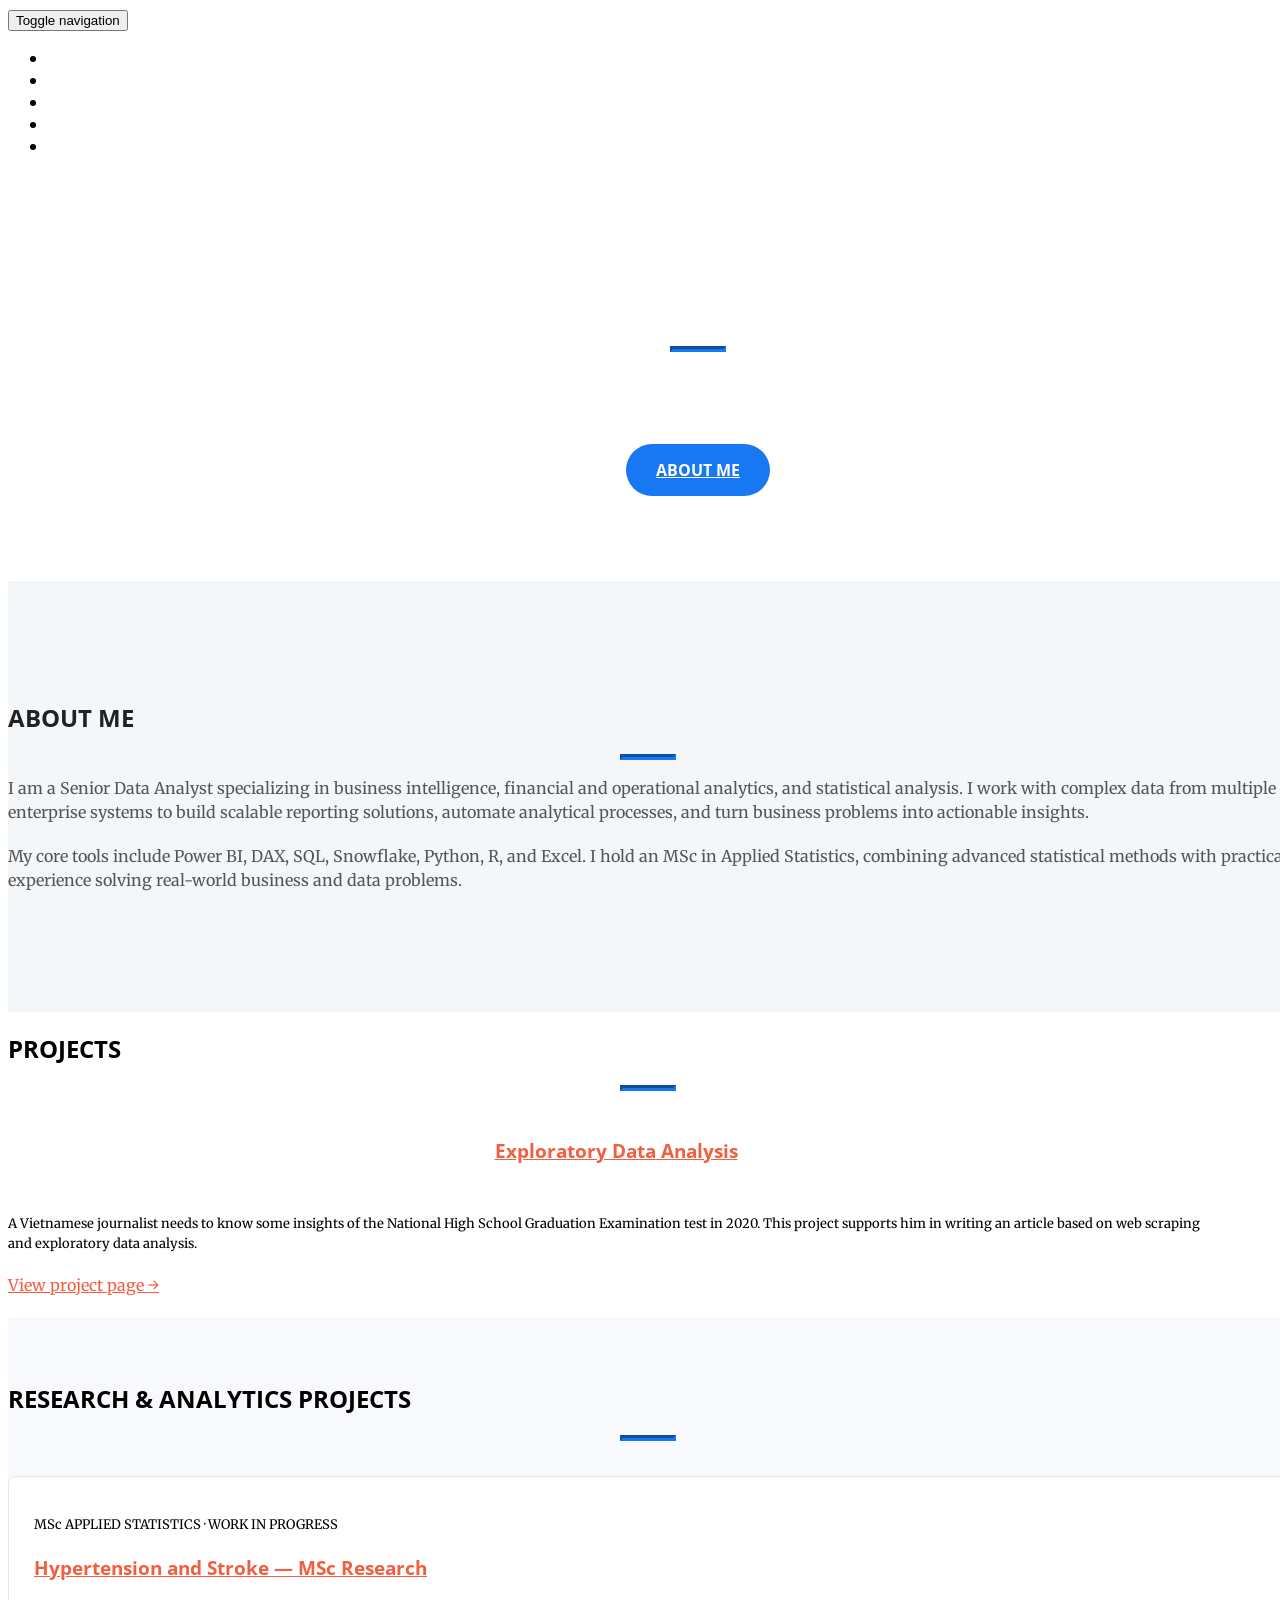
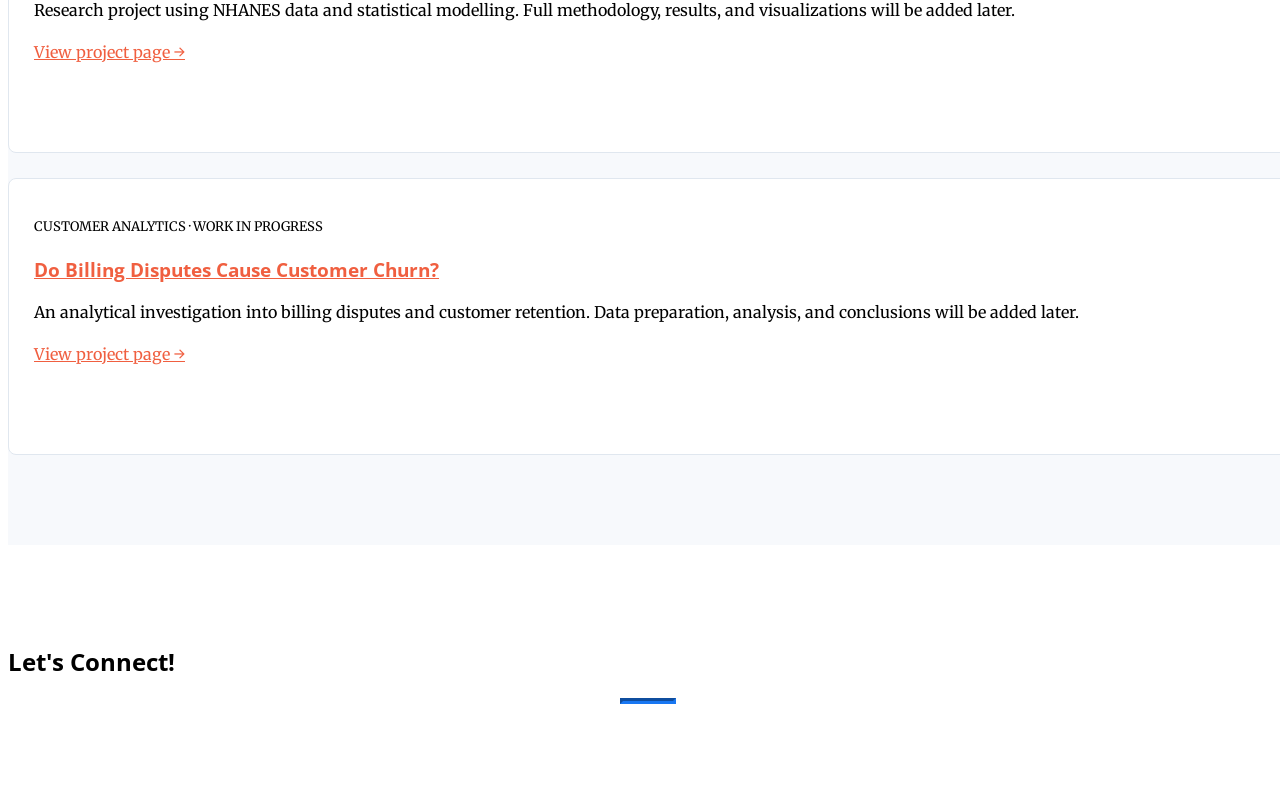
==== index.html @ 4e7546df "Link project cards to dedicated placeholder pages" ====
<!DOCTYPE html>
<html lang="en">

<head>

    <meta charset="utf-8">
    <meta http-equiv="X-UA-Compatible" content="IE=edge">
    <meta name="viewport" content="width=device-width, initial-scale=1">
    <meta name="description" content="Cuong Hoang&#39;s professional portfolio showcasing expertise in financial data analytics, Power BI, business intelligence, Python, SQL, and applied statistics.">
    <meta name="author" content="">

    <title>Cuong Hoang | Data Analytics &amp; Applied Statistics</title>
    <link rel="shortcut icon" href="img/a-icon1.ico" />

    <!-- Bootstrap Core CSS -->
    <link rel="stylesheet" href="css/bootstrap.min.css" type="text/css">

    <!-- Custom Fonts -->
    <link href='https://fonts.googleapis.com/css?family=Open+Sans:300italic,400italic,600italic,700italic,800italic,400,300,600,700,800' rel='stylesheet' type='text/css'>
    <link href='https://fonts.googleapis.com/css?family=Merriweather:400,300,300italic,400italic,700,700italic,900,900italic' rel='stylesheet' type='text/css'>
    <link rel="stylesheet" href="font-awesome/css/font-awesome.min.css" type="text/css">

    <!-- Plugin CSS -->
    <link rel="stylesheet" href="css/animate.min.css" type="text/css">

    <!-- Custom CSS -->
    <link rel="stylesheet" href="css/creative.css" type="text/css">

    <!-- HTML5 Shim and Respond.js IE8 support of HTML5 elements and media queries -->
    <!-- WARNING: Respond.js doesn't work if you view the page via file:// -->
    <!--[if lt IE 9]>
        <script src="https://oss.maxcdn.com/libs/html5shiv/3.7.0/html5shiv.js"></script>
        <script src="https://oss.maxcdn.com/libs/respond.js/1.4.2/respond.min.js"></script>
    <![endif]-->

</head>

<body id="page-top">

    <nav id="mainNav" class="navbar navbar-default navbar-fixed-top">
        <div class="container-fluid">
            <!-- Brand and toggle get grouped for better mobile display -->
            <div class="navbar-header">
                <button type="button" class="navbar-toggle collapsed" data-toggle="collapse" data-target="#bs-example-navbar-collapse-1">
                    <span class="sr-only">Toggle navigation</span>
                    <span class="icon-bar"></span>
                    <span class="icon-bar"></span>
                    <span class="icon-bar"></span>
                </button>
                <a class="navbar-brand page-scroll" href="#page-top">Cuong Hoang</a>
            </div>

            <!-- Collect the nav links, forms, and other content for toggling -->
            <div class="collapse navbar-collapse" id="bs-example-navbar-collapse-1">
                <ul class="nav navbar-nav navbar-right">
                    <li>
                        <a class="page-scroll" href="#about">About me</a>
                    </li>
<!--                     <li>
                        <a class="page-scroll" href="#workex">Work Experience</a>
                    </li> -->
                    <li>
                        <a class="page-scroll" href="#projects">Projects</a>
                    </li>
                    <li>
                        <a class="page-scroll" href="#research">Research</a>
                    </li>
                    <li>
                        <a class="page-scroll" href="resume/CuongHoang-Resume.pdf" target="_blank">Resume</a>
                    </li>
                    <li>
                        <a class="page-scroll" href="#contact">Contact</a>
                    </li>
                </ul>
            </div>
            <!-- /.navbar-collapse -->
        </div>
        <!-- /.container-fluid -->
    </nav>

    <header>
        <div class="header-content">
            <div class="header-content-inner">
                <h1>Cuong Hoang</h1>
                <hr>
                <p>Senior Data Analyst | Business Intelligence | Applied Statistics</p>
                <a href="#about" class="btn btn-primary btn-xl page-scroll">About me</a>
            </div>
        </div>
    </header>

    <section class="bg-primary" id="about">
        <div class="container">
            <img src="img/Cuong-Hoang.jpg" class="img-responsive" alt="" style="margin :auto">
            <div class="row">
                <div class="col-lg-8 col-lg-offset-2 text-center">
                    <h2 class="section-heading"><b>ABOUT ME</b></h2>
                    <hr class="light">
                    <p class="text-faded">I am a Senior Data Analyst specializing in business intelligence, financial and operational analytics, and statistical analysis. I work with complex data from multiple enterprise systems to build scalable reporting solutions, automate analytical processes, and turn business problems into actionable insights.</p>
                    <p class="text-faded">My core tools include Power BI, DAX, SQL, Snowflake, Python, R, and Excel. I hold an MSc in Applied Statistics, combining advanced statistical methods with practical experience solving real-world business and data problems.</p>
                </div>
            </div>
        </div>
    </section>

<!--     <section class="no-padding" id="workex">
      <div class="container" style="padding-top: 20px">
          <div class="row">
              <div class="col-lg-12 text-center">
                  <h2 class="section-heading">Work Experience</h2>
                  <hr class="primary">
              </div>
          </div>
      </div>
      <div class="container-fluid">
            <div class="row no-gutter">
                <div class="col-lg-3 col-lg-offset-1 coldcol-sm-4">
                    <div style="width :95%">
                        <a href="https://www.paloaltonetworks.com/products/management/panorama.html" class="portfolio-box" >
                            <img src="img/panw.png" class="img-responsive" alt="">
                            <div class="portfolio-box-caption">
                                <div class="portfolio-box-caption-content">
                                  <div class="project-category text-faded">
                                      Network Security
                                    </div>
                                </div>
                            </div>
                        </a>
                        <h3 style="text-align: center">Product Manager</h3></br>
                    </div>
                </div>
                 <div class="col-lg-3 col-lg-offset-1 col-sm-4">
                    <div style="width :95%">
                        <a href="https://www.cloudraxak.com/product/" class="portfolio-box">
                            <img src="img/cr.jpeg" class="img-responsive" alt="">
                            <div class="portfolio-box-caption">
                                <div class="portfolio-box-caption-content">
                                  <div class="project-category text-faded">
                                      Cloud security, compliance and configuration management
                                  </div>
                                </div>
                            </div>
                        </a>
                        <h3 style="text-align: center">Product Manager</h3></br>
                    </div>
                </div>
                <div class="col-lg-3 col-lg-offset-1 col-sm-4">
                    <div style="width :95%">
                        <a href="https://www.mcafee.com/enterprise/en-us/products/application-control.html" class="portfolio-box">
                            <img src="img/mcafee.png" class="img-responsive" alt="">
                            <div class="portfolio-box-caption">
                                <div class="portfolio-box-caption-content">
                                    <div class="project-category text-faded">
                                        Server Security
                                    </div>
                                </div>
                            </div>
                        </a>
                        <h3 style="text-align: center">Software Engineer</h3></br>
                    </div>
                </div>
            </div>
        </div>
    </section> -->
    
    <section class="no-padding" id="projects">
      <div class="container" style="padding-top: 20px">
          <div class="row">
              <div class="col-lg-12 text-center">
                  <h2 class="section-heading"><b>PROJECTS</b></h2>
                  <hr class="primary">
              </div>
          </div>
      </div>
        <div class="container-fluid">
            <div class="row no-gutter">

                <!-- Begin of Product Manager -->
                <!-- <div class="col-lg-3 col-lg-offset-1 coldcol-sm-4">
                    <div style="width :95%">
                        <a href="hydrobase.html" class="portfolio-box" >
                            <img src="img/hydrobase.png" class="img-responsive" alt="">
                            <div class="portfolio-box-caption">
                                <div class="portfolio-box-caption-content">
                                  <div class="project-category text-faded">
                                      Internet of things
                                  </div>
                                    <div class="project-name">
                                        Hydrobase
                                    </div>
                                </div>
                            </div>
                        </a>
                        <h3 style="text-align: center">Product Manager</h3></br>
                        <p class="text-muted" style="font-size: small"> A control system and an analytics engine to help plants grow</p>
                        <!--b class="text-muted">Accepted Poster at IEEE Viz Conference 2015!</b-->
                    <!-- </div>
                </div> -->
                <!-- End  of Product Manager -->
                
                <!-- Begin Predictive Analytics -->
                <div class="col-lg-3 col-lg-offset-1 col-sm-4">
                    <div style="width :95%">
                        <a href="NHSGE.html" class="portfolio-box">
                            <img src="img/National-graduation-exam.jpg" class="img-responsive" alt="">
                            <div class="portfolio-box-caption">
                                <div class="portfolio-box-caption-content">
                                  <div class="project-category text-faded">
                                      Information Visualization
                                  </div>
                                    <div class="project-name">
                                        2020 National High School Graduation Examination Analysis
                                    </div>
                                </div>
                            </div>
                        </a>
                        <h3 style="text-align: center"><a href="NHSGE.html">Exploratory Data Analysis</a></h3></br>
                        <p class="text-muted" style="font-size: small"> A Vietnamese journalist needs to know some insights of the National High School Graduation Examination test in 2020. This project supports him in writing an article based on web scraping and exploratory data analysis.</p>
                        <p><a href="NHSGE.html">View project page &rarr;</a></p>
                        <!--b class="text-muted">Accepted Poster at IEEE Viz Conference 2015!</b-->
                    </div>
                </div>
                <!-- End  of Predictive Analytics -->

                <!-- Begin of  Data Mining and Analytcis -->
                <!-- <div class="col-lg-3 col-lg-offset-1 col-sm-4">
                    <div style="width :95%">
                        <a href="nyce.html" class="portfolio-box">
                            <img src="img/NYCe.png" class="img-responsive" alt="">
                            <div class="portfolio-box-caption">
                                <div class="portfolio-box-caption-content">
                                    <div class="project-category text-faded">
                                        Data Mining and Analytcis
                                    </div>
                                    <div class="project-name">
                                        NYCe Taxi
                                    </div>
                                </div>
                            </div>
                        </a>
                        <h3 style="text-align: center">Machine Learning Engineer</h3></br>
                        <p class="text-muted" style="font-size: small">The best tool to predict the Tip of a New York Taxi cab driver.</p>
                        <!--b class="text-muted">Pay Smart!</b-->
                    <!-- </div>
                </div> -->
                <!-- End of  Data Mining and Analytcis -->

                <!-- Begin of Web Architechture -->
                <!-- <div class="col-lg-3 col-lg-offset-1 col-sm-4">
                    <div style="width :95%">
                        <a href="memeoke.html" class="portfolio-box">
                            <img src="img/memeoke.png"  class="img-responsive" alt="">
                            <div class="portfolio-box-caption">
                                <div class="portfolio-box-caption-content">
                                    <div class="project-category text-faded">
                                        Web Architechture
                                    </div>
                                    <div class="project-name">
                                        Memeoke
                                    </div>
                                </div>
                            </div>
                        </a>
                        <h3 style="text-align: center">Backend Developer</h3></br>
                        <p class="text-muted" style="font-size: small">The place to be if you want to sing your heart out to amazing lyrics and funny GIFs.</p>
                        <!--b class="text-muted">Share your happiness!</b-->
                    <!-- </div>
                </div> -->
                <!-- End of Web Architechture -->  

                <!-- Begin of User Interface Design and Development --> 
                <!-- <div class="col-lg-3 col-lg-offset-1 col-sm-4">
                    <div style="width :95%">
                        <a href="travelbites.html" class="portfolio-box">
                            <img src="img/travelbites.png"  class="img-responsive" alt="">
                            <div class="portfolio-box-caption">
                                <div class="portfolio-box-caption-content">
                                    <div class="project-category text-faded">
                                        User Interface Design and Development
                                    </div>
                                    <div class="project-name">
                                        Travel Bites
                                    </div>
                                </div>
                            </div>
                        </a>
                        <h3 style="text-align: center">UX Reseacher</h3></br>
                        <p class="text-muted" style="font-size: small">The app that allows you to plan your travel iternary around food.</p>
                        <!--b class="text-muted">A fun user research project with great people with love for food!!</b-->
                    <!-- </div>
                </div> -->
                <!-- End of User Interface Design and Development --> 

                <!-- Begin of Natural Language Processing --> 
                    <!-- <div class="col-lg-3 col-lg-offset-1 col-sm-4">
                        <div style="width :95%">
                            <a href="anlp.html" class="portfolio-box">
                                <img src="img/anlp.png"  class="img-responsive" alt="">
                                <div class="portfolio-box-caption">
                                    <div class="portfolio-box-caption-content">
                                        <div class="project-category text-faded">
                                            Natural Language Processing
                                        </div>
                                        <div class="project-name">
                                            Restaurant Ambience Tagger
                                        </div>
                                    </div>
                                </div>
                            </a>
                            <h3 style="text-align: center">NLP Engineer</h3></br>
                            <p class="text-muted" style="font-size: small">Classification model to assign these tags to restaurants based on non-linguistic as well as linguistic features.</p>
                            <!--b class="text-muted">A fun user research project with great people with love for food!!</b-->
                        <!-- </div>
                    </div> -->
                <!-- End of Natural Language Processing --> 


                <!-- <div class="col-lg-3 col-lg-offset-1 col-sm-4">
                    <div style="width :95%">
                        <a href="cookcounty.html" class="portfolio-box">
                            <img src="img/cookcounty.png"  class="img-responsive" alt="">
                            <div class="portfolio-box-caption">
                                <div class="portfolio-box-caption-content">
                                    <div class="project-category text-faded">
                                        Applied Data Analytics Project
                                    </div>
                                    <div class="project-name">
                                        H&M 
                                    </div>
                                </div>
                            </div>
                        </a>
                        <h3 style="text-align: center">H&M Customer Segmentation</h3></br>
                        <p class="text-muted" style="font-size: small"> Strategy and recommendations for John H Stroger Hospital in Chicago in light of Affordable Heath care Act.</p>
                        <!--b class="text-muted">A fun user research project with great people with love for food!!</b-->
                    <!-- </div>
                </div> -->
<!-- End of Natural Language Processing --> 



            </div>
        </div>
    </section>

    <!-- Featured research placeholders; analyses and findings to be added when ready. -->
    <section id="research" style="padding: 65px 0; background-color: #f7f9fc;">
      <div class="container">
        <div class="row">
          <div class="col-lg-10 col-lg-offset-1">
            <h2 class="section-heading text-center"><b>RESEARCH &amp; ANALYTICS PROJECTS</b></h2>
            <hr class="primary">
            <div class="row" style="margin-top: 35px;">
              <div class="col-sm-6">
                <article style="background: #fff; border: 1px solid #e0e7ef; border-radius: 8px; padding: 25px; margin-bottom: 25px; min-height: 225px;">
                  <p class="text-muted" style="font-size: 13px;">MSc APPLIED STATISTICS · WORK IN PROGRESS</p>
                  <h3><a href="hypertension-stroke.html">Hypertension and Stroke — MSc Research</a></h3>
                  <p>Research project using NHANES data and statistical modelling. Full methodology, results, and visualizations will be added later.</p>
                  <a href="hypertension-stroke.html" aria-label="View hypertension and stroke research project page">View project page &rarr;</a>
                </article>
              </div>
              <div class="col-sm-6">
                <article style="background: #fff; border: 1px solid #e0e7ef; border-radius: 8px; padding: 25px; margin-bottom: 25px; min-height: 225px;">
                  <p class="text-muted" style="font-size: 13px;">CUSTOMER ANALYTICS · WORK IN PROGRESS</p>
                  <h3><a href="billing-disputes-churn.html">Do Billing Disputes Cause Customer Churn?</a></h3>
                  <p>An analytical investigation into billing disputes and customer retention. Data preparation, analysis, and conclusions will be added later.</p>
                  <a href="billing-disputes-churn.html" aria-label="View billing disputes and customer churn project page">View project page &rarr;</a>
                </article>
              </div>
            </div>
          </div>
        </div>
      </div>
    </section>

    <section id="contact">
        <div class="container">
            <div class="row" class="call-to-action">
                <div class="col-lg-8 col-lg-offset-2 text-center">
                    <h2 class="section-heading">Let's Connect!</h2>
                    <hr class="primary">
                </div>
                <div class="col-lg-2 col-lg-offset-3 text-center">
                    <a href="https://github.com/karldata" class="fa fa-github fa-3x wow bounceIn"></a>
                </div>
                <div class="col-lg-2  text-center">
                    <a href="https://www.linkedin.com/in/cuong-hv/" class="fa fa-linkedin fa-3x wow bounceIn"></a>
                </div>
                <!--div class="col-lg-1 text-center">
                    <a class="fa fa-phone fa-3x wow bounceIn"></i>
                </div-->
                <div class="col-lg-2 text-center">
                    <a href="mailto:cuong.ca@outlook.com" class="fa fa-envelope-o fa-3x wow bounceIn" data-wow-delay=".1s"></a>
                </div>
            </div>
        </div>
    </section>

    <!-- jQuery -->
    <script src="js/jquery.js"></script>

    <!-- Bootstrap Core JavaScript -->
    <script src="js/bootstrap.min.js"></script>

    <!-- Plugin JavaScript -->
    <script src="js/jquery.easing.min.js"></script>
    <script src="js/jquery.fittext.js"></script>
    <script src="js/wow.min.js"></script>

    <!-- Custom Theme JavaScript -->
    <script src="js/creative.js"></script>

</body>

</html>
---- css/creative.css ----
/*!
 * Start Bootstrap - Creative Bootstrap Theme (http://startbootstrap.com)
 * Code licensed under the Apache License v2.0.
 * For details, see http://www.apache.org/licenses/LICENSE-2.0.
 */

html,
body {
    width: 100%;
    height: 100%;
}

body {
    font-family: Merriweather,'Helvetica Neue',Arial,sans-serif;
}

hr {
    max-width: 50px;
    border-color: #1877f2;
    border-width: 3px;
}

hr.light {
    border-color: #fff;
}

a {
    color: #f05f40;
    -webkit-transition: all .35s;
    -moz-transition: all .35s;
    transition: all .35s;
}

a:hover,
a:focus {
    color: #eb3812;
}

h1,
h2,
h3,
h4,
h5,
h6 {
    font-family: 'Open Sans','Helvetica Neue',Arial,sans-serif;
}

p {
    margin-bottom: 20px;
    font-size: 16px;
    line-height: 1.5;
}

.bg-primary {
    background-color: #1877f2;
}

.bg-dark {
    color: #fff;
    background-color: #222;
}

.text-faded {
    color: rgba(255,255,255,.7);
}

section {
    padding: 100px 0;
}

aside {
    padding: 50px 0;
}

.no-padding {
    padding: 0;
}

.navbar-default {
    border-color: rgba(34,34,34,.05);
    font-family: 'Open Sans','Helvetica Neue',Arial,sans-serif;
    background-color: #fff;
    -webkit-transition: all .35s;
    -moz-transition: all .35s;
    transition: all .35s;
}

.navbar-default .navbar-header .navbar-brand {
    text-transform: uppercase;
    font-family: 'Open Sans','Helvetica Neue',Arial,sans-serif;
    font-weight: 700;
    color: #1877f2;
}

.navbar-default .navbar-header .navbar-brand:hover,
.navbar-default .navbar-header .navbar-brand:focus {
    color: #eb3812;
}

.navbar-default .nav > li>a,
.navbar-default .nav>li>a:focus {
    text-transform: uppercase;
    font-size: 13px;
    font-weight: 700;
    color: #222;
}

.navbar-default .nav > li>a:hover,
.navbar-default .nav>li>a:focus:hover {
    color: #f05f40;
}

.navbar-default .nav > li.active>a,
.navbar-default .nav>li.active>a:focus {
    color: #f05f40!important;
    background-color: transparent;
}

.navbar-default .nav > li.active>a:hover,
.navbar-default .nav>li.active>a:focus:hover {
    background-color: transparent;
}

@media(min-width:768px) {
    .navbar-default {
        border-color: rgba(255,255,255,.3);
        background-color: transparent;
    }

    .navbar-default .navbar-header .navbar-brand {
        color: rgba(255,255,255,.7);
    }

    .navbar-default .navbar-header .navbar-brand:hover,
    .navbar-default .navbar-header .navbar-brand:focus {
        color: #fff;
    }

    .navbar-default .nav > li>a,
    .navbar-default .nav>li>a:focus {
        color: rgba(255,255,255,.7);
    }

    .navbar-default .nav > li>a:hover,
    .navbar-default .nav>li>a:focus:hover {
        color: #fff;
    }

    .navbar-default.affix {
        border-color: rgba(34,34,34,.05);
        background-color: #fff;
    }

    .navbar-default.affix .navbar-header .navbar-brand {
        font-size: 14px;
        color: #f05f40;
    }

    .navbar-default.affix .navbar-header .navbar-brand:hover,
    .navbar-default.affix .navbar-header .navbar-brand:focus {
        color: #eb3812;
    }

    .navbar-default.affix .nav > li>a,
    .navbar-default.affix .nav>li>a:focus {
        color: #222;
    }

    .navbar-default.affix .nav > li>a:hover,
    .navbar-default.affix .nav>li>a:focus:hover {
        color: #f05f40;
    }
}

header {
    position: relative;
    width: 100%;
    min-height: auto;
    text-align: center;
    color: #fff;
    background-image: url(../img/header.jpg);
    background-position: center;
    -webkit-background-size: cover;
    -moz-background-size: cover;
    background-size: cover;
    -o-background-size: cover;
}

header .header-content {
    position: relative;
    width: 100%;
    padding: 100px 15px;
    text-align: center;
}

header .header-content .header-content-inner h1 {
    margin-top: 0;
    margin-bottom: 0;
    text-transform: uppercase;
    font-weight: 700;
}

header .header-content .header-content-inner hr {
    margin: 30px auto;
}

header .header-content .header-content-inner p {
    margin-bottom: 50px;
    font-size: 16px;
    font-weight: 300;
    color: rgba(255,255,255,.7);
}

@media(min-width:768px) {
    header {
        min-height: auto;
    }

    header .header-content {
        position: relative;
        top: auto;
        padding: 100px 50px;
        -webkit-transform: none;
        -ms-transform: none;
        transform: none;
    }

    header .header-content .header-content-inner {
        margin-right: auto;
        margin-left: auto;
        max-width: 1000px;
    }

    header .header-content .header-content-inner p {
        margin-right: auto;
        margin-left: auto;
        max-width: 80%;
        font-size: 18px;
    }
}

.section-heading {
    margin-top: 0;
}

.service-box {
    margin: 50px auto 0;
    max-width: 400px;
}

@media(min-width:992px) {
    .service-box {
        margin: 20px auto 0;
    }
}

.service-box p {
    margin-bottom: 0;
}

.portfolio-box {
    display: block;
    position: relative;
    margin: 0 auto;
    max-width: 650px;
}

.portfolio-box .portfolio-box-caption {
    display: block;
    position: absolute;
    bottom: 0;
    width: 100%;
    height: 100%;
    text-align: center;
    color: #fff;
    opacity: 0;
    background: #1877f2;
    -webkit-transition: all .35s;
    -moz-transition: all .35s;
    transition: all .35s;
}

.portfolio-box .portfolio-box-caption .portfolio-box-caption-content {
    position: absolute;
    top: 50%;
    width: 100%;
    text-align: center;
    transform: translateY(-50%);
}

.portfolio-box .portfolio-box-caption .portfolio-box-caption-content .project-category,
.portfolio-box .portfolio-box-caption .portfolio-box-caption-content .project-name {
    padding: 0 15px;
    font-family: 'Open Sans','Helvetica Neue',Arial,sans-serif;
}

.portfolio-box .portfolio-box-caption .portfolio-box-caption-content .project-category {
    text-transform: uppercase;
    font-size: 14px;
    font-weight: 600;
}

.portfolio-box .portfolio-box-caption .portfolio-box-caption-content .project-name {
    font-size: 18px;
}

.portfolio-box:hover .portfolio-box-caption {
    opacity: 1;
}

@media(min-width:768px) {
    .portfolio-box .portfolio-box-caption .portfolio-box-caption-content .project-category {
        font-size: 16px;
    }

    .portfolio-box .portfolio-box-caption .portfolio-box-caption-content .project-name {
        font-size: 22px;
    }
}

.call-to-action h2 {
    margin: 0 auto 20px;
}

.text-primary {
    color: #f05f40;
}

.no-gutter > [class*=col-] {
    padding-right: 0;
    padding-left: 0;
}

.btn-default {
    border-color: #fff;
    color: #222;
    background-color: #fff;
    -webkit-transition: all .35s;
    -moz-transition: all .35s;
    transition: all .35s;
}

.btn-default:hover,
.btn-default:focus,
.btn-default.focus,
.btn-default:active,
.btn-default.active,
.open > .dropdown-toggle.btn-default {
    border-color: #ededed;
    color: #222;
    background-color: #f2f2f2;
}

.btn-default:active,
.btn-default.active,
.open > .dropdown-toggle.btn-default {
    background-image: none;
}

.btn-default.disabled,
.btn-default[disabled],
fieldset[disabled] .btn-default,
.btn-default.disabled:hover,
.btn-default[disabled]:hover,
fieldset[disabled] .btn-default:hover,
.btn-default.disabled:focus,
.btn-default[disabled]:focus,
fieldset[disabled] .btn-default:focus,
.btn-default.disabled.focus,
.btn-default[disabled].focus,
fieldset[disabled] .btn-default.focus,
.btn-default.disabled:active,
.btn-default[disabled]:active,
fieldset[disabled] .btn-default:active,
.btn-default.disabled.active,
.btn-default[disabled].active,
fieldset[disabled] .btn-default.active {
    border-color: #fff;
    background-color: #fff;
}

.btn-default .badge {
    color: #fff;
    background-color: #222;
}

.btn-primary {
    border-color: #f05f40;
    color: #fff;
    background-color: #1877f2;
    -webkit-transition: all .35s;
    -moz-transition: all .35s;
    transition: all .35s;
}

.btn-primary:hover,
.btn-primary:focus,
.btn-primary.focus,
.btn-primary:active,
.btn-primary.active,
.open > .dropdown-toggle.btn-primary {
    border-color: #ed431f;
    color: #fff;
    background-color: #ee4b28;
}

.btn-primary:active,
.btn-primary.active,
.open > .dropdown-toggle.btn-primary {
    background-image: none;
}

.btn-primary.disabled,
.btn-primary[disabled],
fieldset[disabled] .btn-primary,
.btn-primary.disabled:hover,
.btn-primary[disabled]:hover,
fieldset[disabled] .btn-primary:hover,
.btn-primary.disabled:focus,
.btn-primary[disabled]:focus,
fieldset[disabled] .btn-primary:focus,
.btn-primary.disabled.focus,
.btn-primary[disabled].focus,
fieldset[disabled] .btn-primary.focus,
.btn-primary.disabled:active,
.btn-primary[disabled]:active,
fieldset[disabled] .btn-primary:active,
.btn-primary.disabled.active,
.btn-primary[disabled].active,
fieldset[disabled] .btn-primary.active {
    border-color: #f05f40;
    background-color: #f05f40;
}

.btn-primary .badge {
    color: #f05f40;
    background-color: #fff;
}

.btn {
    border: 0;
    border-radius: 300px;
    text-transform: uppercase;
    font-family: 'Open Sans','Helvetica Neue',Arial,sans-serif;
    font-weight: 700;
}

.btn-xl {
    padding: 15px 30px;
}

::-moz-selection {
    text-shadow: none;
    color: #fff;
    background: #222;
}

::selection {
    text-shadow: none;
    color: #fff;
    background: #222;
}

img::selection {
    color: #fff;
    background: 0 0;
}

img::-moz-selection {
    color: #fff;
    background: 0 0;
}

body {
    webkit-tap-highlight-color: #222;
}

/* About Me section */
#about {
    background-color: #f4f7f9;
    color: #222;
}

#about .text-faded {
    color: #555;
}

#about hr.light {
    border-color: #1877f2;
}
/* Navigation for project/subpages */
@media(min-width:768px) {

    .navbar-default.subpage-nav {
        background-color: #fff;
        border-color: rgba(34,34,34,.05);
    }

    .navbar-default.subpage-nav .navbar-header .navbar-brand {
        color: #222;
    }

    .navbar-default.subpage-nav .nav > li > a,
    .navbar-default.subpage-nav .nav > li > a:focus {
        color: #222;
    }

    .navbar-default.subpage-nav .navbar-header .navbar-brand:hover,
    .navbar-default.subpage-nav .nav > li > a:hover {
        color: #1877f2;
    }
}
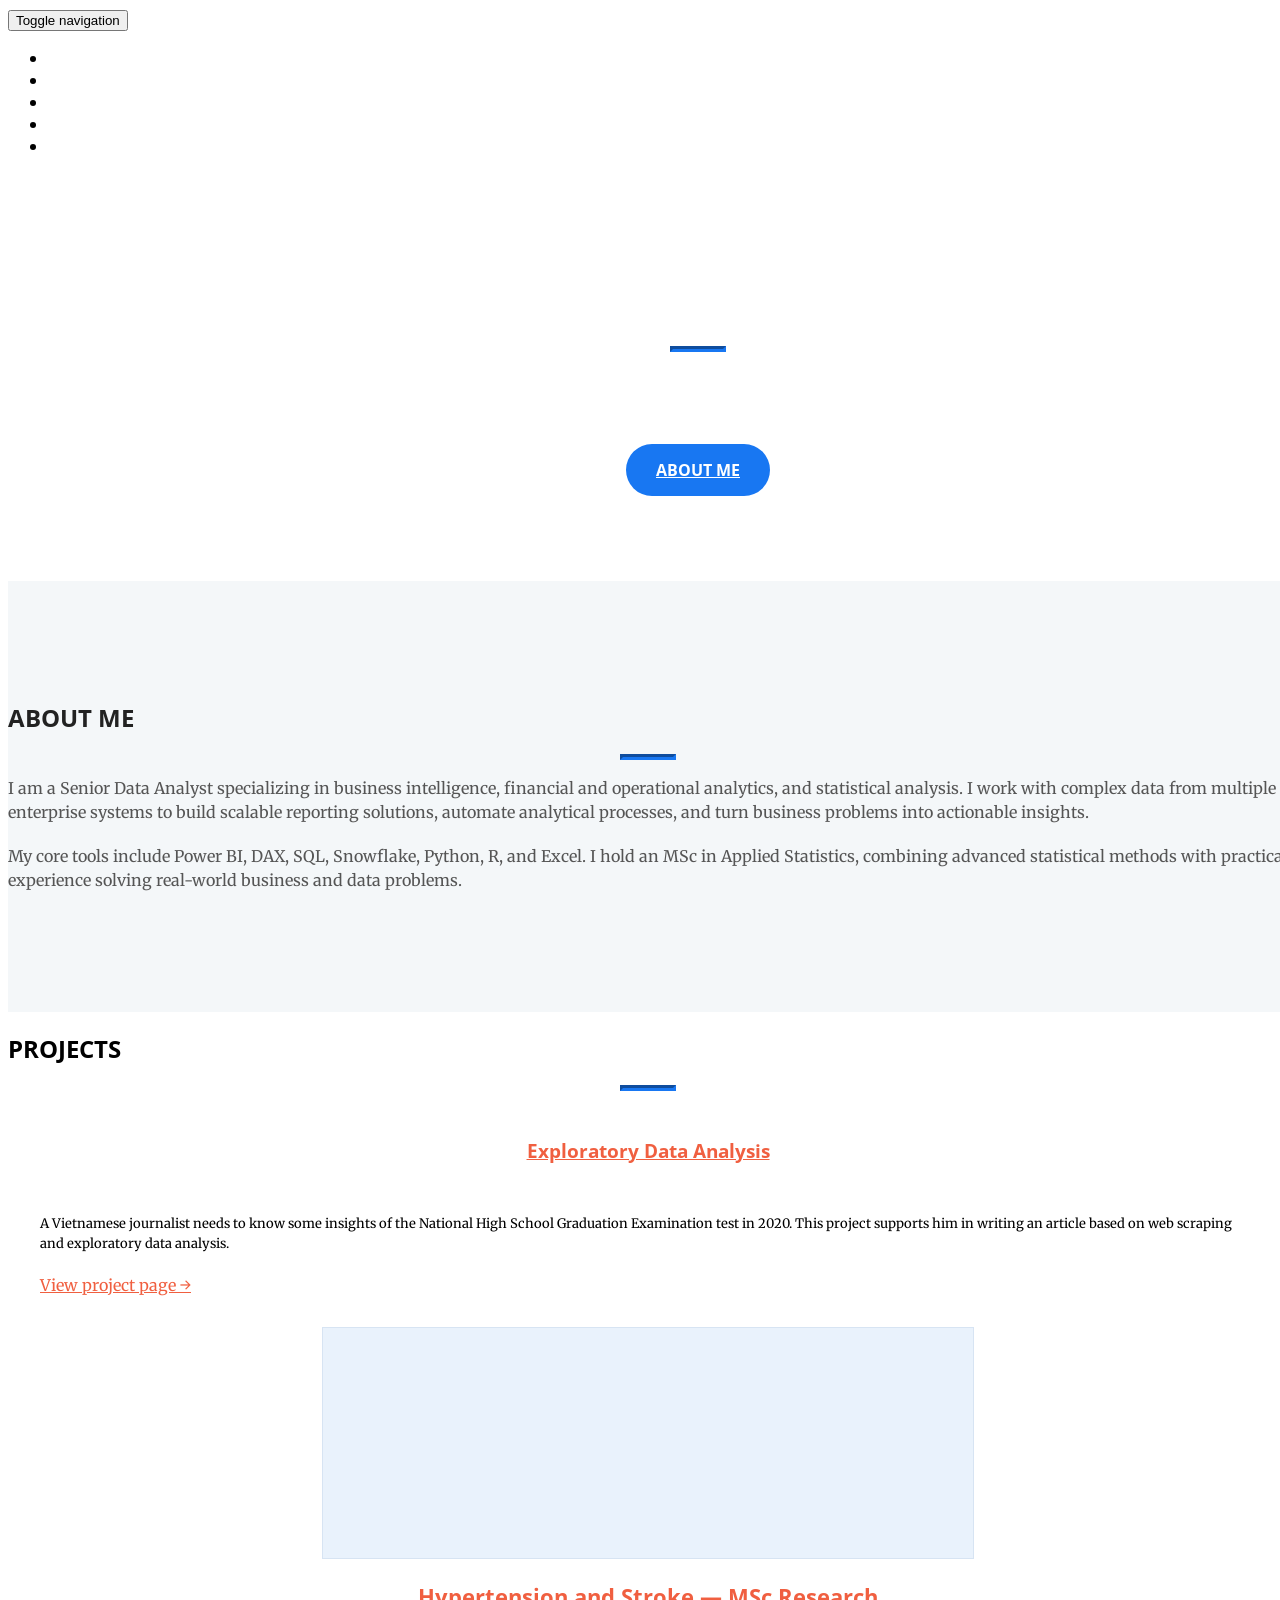
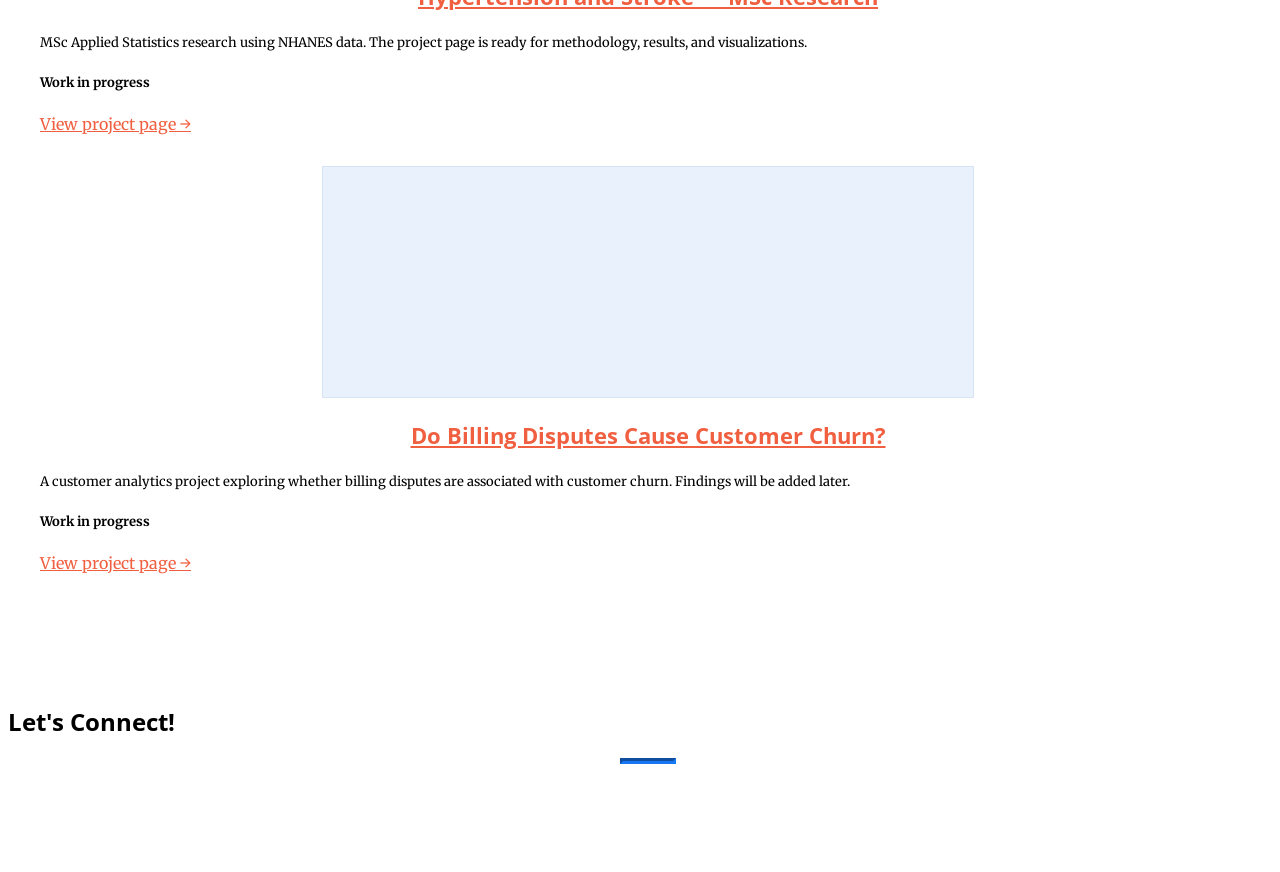
==== commit b34e443b: "Show all three linked projects in one homepage Projects grid" ====
--- a/index.html
+++ b/index.html
@@ -63,7 +63,7 @@
                         <a class="page-scroll" href="#projects">Projects</a>
                     </li>
                     <li>
-                        <a class="page-scroll" href="#research">Research</a>
+                        <a class="page-scroll" href="#projects">Research</a>
                     </li>
                     <li>
                         <a class="page-scroll" href="resume/CuongHoang-Resume.pdf" target="_blank">Resume</a>
@@ -199,8 +199,8 @@
                 <!-- End  of Product Manager -->
                 
                 <!-- Begin Predictive Analytics -->
-                <div class="col-lg-3 col-lg-offset-1 col-sm-4">
-                    <div style="width :95%">
+                <div class="col-sm-4">
+                    <div style="width:95%; margin:0 auto 30px;">
                         <a href="NHSGE.html" class="portfolio-box">
                             <img src="img/National-graduation-exam.jpg" class="img-responsive" alt="">
                             <div class="portfolio-box-caption">
@@ -221,6 +221,32 @@
                     </div>
                 </div>
                 <!-- End  of Predictive Analytics -->
+
+                <!-- MSc research placeholder -->
+                <div class="col-sm-4">
+                    <article style="width:95%; margin:0 auto 30px;">
+                        <a href="hypertension-stroke.html" class="portfolio-box" style="height:230px; background:#e9f2fc; border:1px solid #d7e4f3; display:flex; justify-content:center; align-items:center; text-align:center; text-decoration:none;">
+                            <span aria-hidden="true" class="fa fa-heartbeat" style="font-size:75px; color:#1877f2;"></span>
+                        </a>
+                        <h3 style="text-align:center;font-size:22px"><a href="hypertension-stroke.html">Hypertension and Stroke — MSc Research</a></h3>
+                        <p class="text-muted" style="font-size:small">MSc Applied Statistics research using NHANES data. The project page is ready for methodology, results, and visualizations.</p>
+                        <p class="text-muted" style="font-size:small"><strong>Work in progress</strong></p>
+                        <p><a href="hypertension-stroke.html">View project page &rarr;</a></p>
+                    </article>
+                </div>
+                <!-- Billing dispute and churn placeholder -->
+                <div class="col-sm-4">
+                    <article style="width:95%; margin:0 auto 30px;">
+                        <a href="billing-disputes-churn.html" class="portfolio-box" style="height:230px; background:#e9f2fc; border:1px solid #d7e4f3; display:flex; justify-content:center; align-items:center; text-align:center; text-decoration:none;">
+                            <span aria-hidden="true" class="fa fa-line-chart" style="font-size:75px; color:#1877f2;"></span>
+                        </a>
+                        <h3 style="text-align:center;font-size:22px"><a href="billing-disputes-churn.html">Do Billing Disputes Cause Customer Churn?</a></h3>
+                        <p class="text-muted" style="font-size:small">A customer analytics project exploring whether billing disputes are associated with customer churn. Findings will be added later.</p>
+                        <p class="text-muted" style="font-size:small"><strong>Work in progress</strong></p>
+                        <p><a href="billing-disputes-churn.html">View project page &rarr;</a></p>
+                    </article>
+                </div>
+
 
                 <!-- Begin of  Data Mining and Analytcis -->
                 <!-- <div class="col-lg-3 col-lg-offset-1 col-sm-4">
@@ -343,36 +369,6 @@
         </div>
     </section>
 
-    <!-- Featured research placeholders; analyses and findings to be added when ready. -->
-    <section id="research" style="padding: 65px 0; background-color: #f7f9fc;">
-      <div class="container">
-        <div class="row">
-          <div class="col-lg-10 col-lg-offset-1">
-            <h2 class="section-heading text-center"><b>RESEARCH &amp; ANALYTICS PROJECTS</b></h2>
-            <hr class="primary">
-            <div class="row" style="margin-top: 35px;">
-              <div class="col-sm-6">
-                <article style="background: #fff; border: 1px solid #e0e7ef; border-radius: 8px; padding: 25px; margin-bottom: 25px; min-height: 225px;">
-                  <p class="text-muted" style="font-size: 13px;">MSc APPLIED STATISTICS · WORK IN PROGRESS</p>
-                  <h3><a href="hypertension-stroke.html">Hypertension and Stroke — MSc Research</a></h3>
-                  <p>Research project using NHANES data and statistical modelling. Full methodology, results, and visualizations will be added later.</p>
-                  <a href="hypertension-stroke.html" aria-label="View hypertension and stroke research project page">View project page &rarr;</a>
-                </article>
-              </div>
-              <div class="col-sm-6">
-                <article style="background: #fff; border: 1px solid #e0e7ef; border-radius: 8px; padding: 25px; margin-bottom: 25px; min-height: 225px;">
-                  <p class="text-muted" style="font-size: 13px;">CUSTOMER ANALYTICS · WORK IN PROGRESS</p>
-                  <h3><a href="billing-disputes-churn.html">Do Billing Disputes Cause Customer Churn?</a></h3>
-                  <p>An analytical investigation into billing disputes and customer retention. Data preparation, analysis, and conclusions will be added later.</p>
-                  <a href="billing-disputes-churn.html" aria-label="View billing disputes and customer churn project page">View project page &rarr;</a>
-                </article>
-              </div>
-            </div>
-          </div>
-        </div>
-      </div>
-    </section>
-
     <section id="contact">
         <div class="container">
             <div class="row" class="call-to-action">
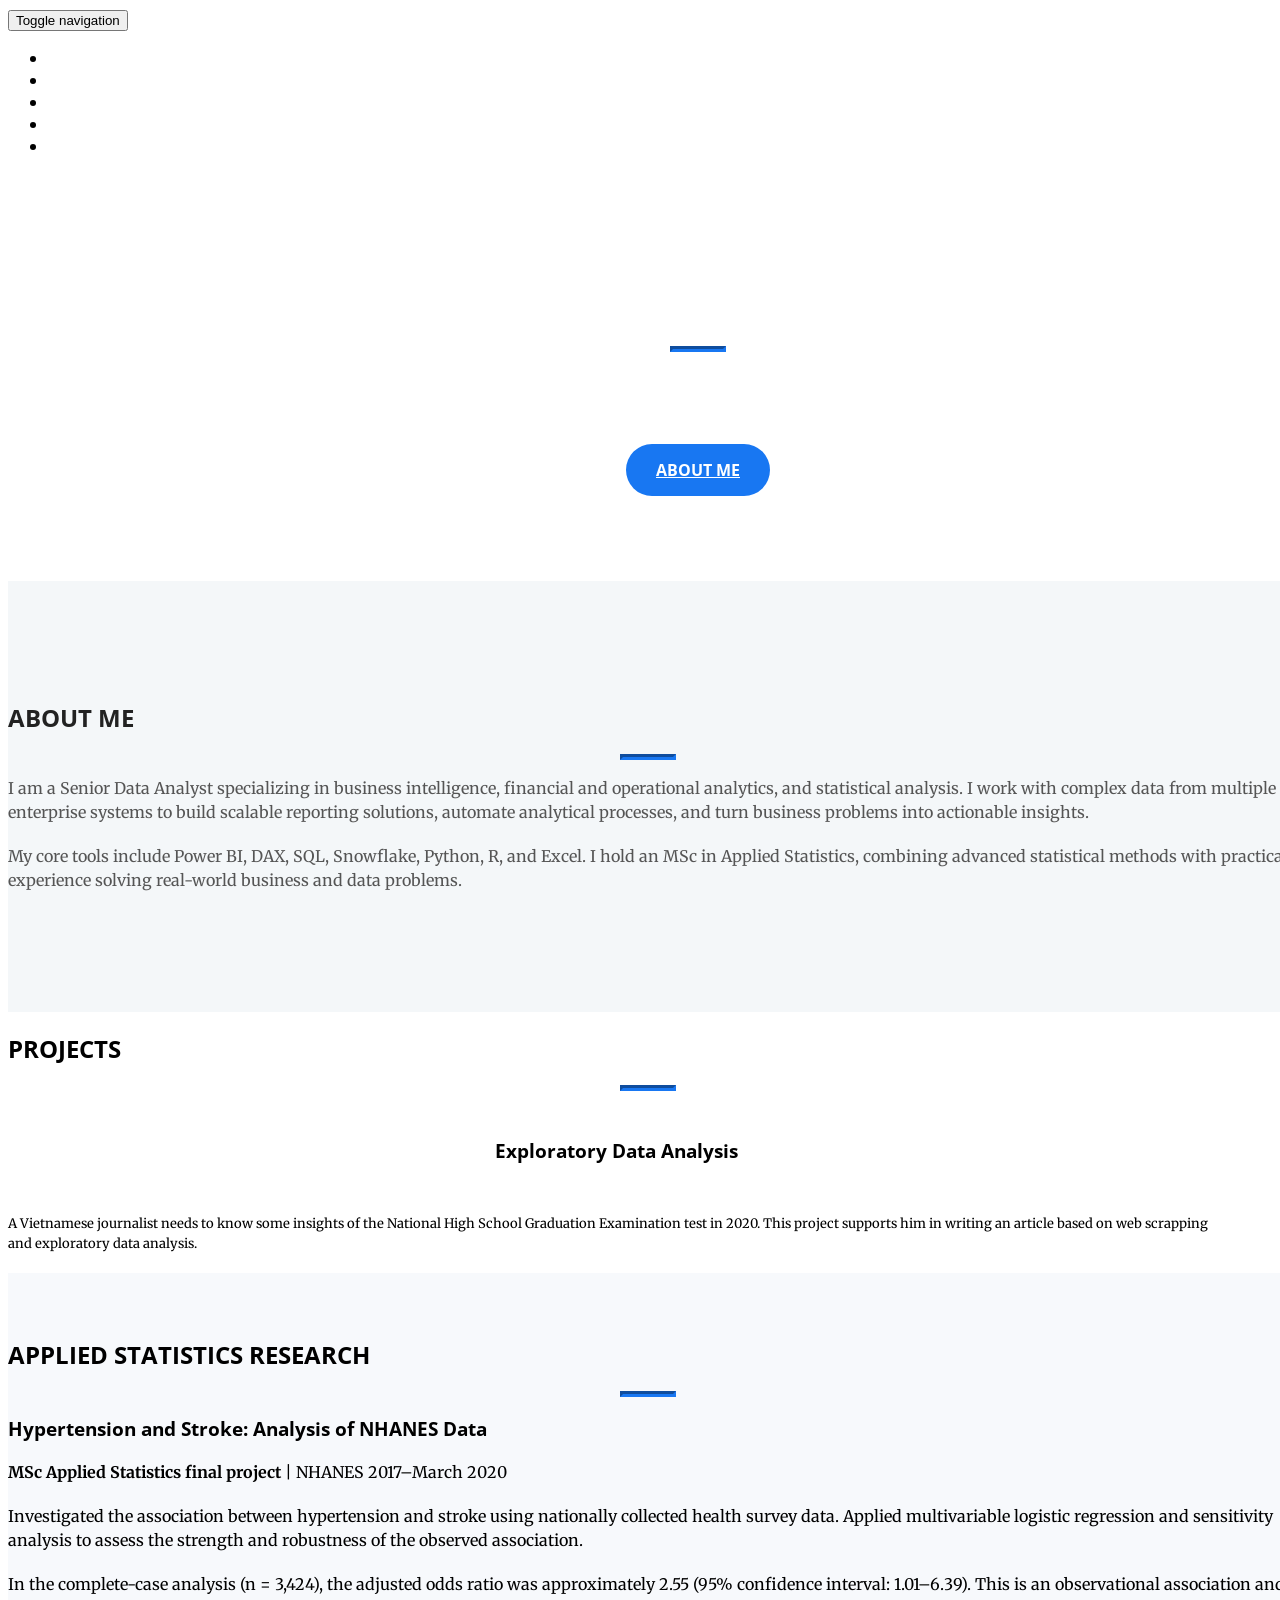
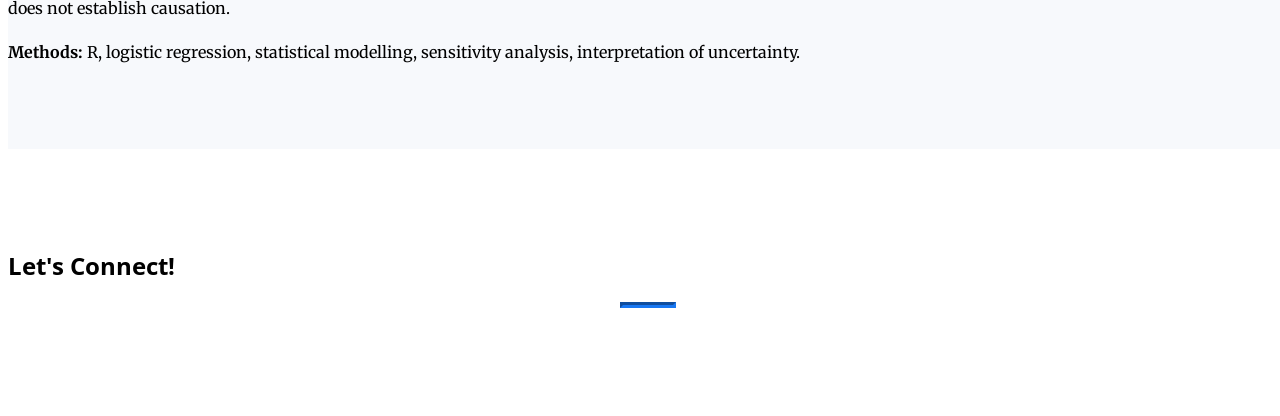
==== commit f973ca19: "Merge pull request #3 from karldata/portfolio-add-msc-research-20261117 Feature MSc applied statisti" ====
--- a/index.html
+++ b/index.html
@@ -63,7 +63,7 @@
                         <a class="page-scroll" href="#projects">Projects</a>
                     </li>
                     <li>
-                        <a class="page-scroll" href="#projects">Research</a>
+                        <a class="page-scroll" href="#research">Research</a>
                     </li>
                     <li>
                         <a class="page-scroll" href="resume/CuongHoang-Resume.pdf" target="_blank">Resume</a>
@@ -199,8 +199,8 @@
                 <!-- End  of Product Manager -->
                 
                 <!-- Begin Predictive Analytics -->
-                <div class="col-sm-4">
-                    <div style="width:95%; margin:0 auto 30px;">
+                <div class="col-lg-3 col-lg-offset-1 col-sm-4">
+                    <div style="width :95%">
                         <a href="NHSGE.html" class="portfolio-box">
                             <img src="img/National-graduation-exam.jpg" class="img-responsive" alt="">
                             <div class="portfolio-box-caption">
@@ -214,39 +214,12 @@
                                 </div>
                             </div>
                         </a>
-                        <h3 style="text-align: center"><a href="NHSGE.html">Exploratory Data Analysis</a></h3></br>
-                        <p class="text-muted" style="font-size: small"> A Vietnamese journalist needs to know some insights of the National High School Graduation Examination test in 2020. This project supports him in writing an article based on web scraping and exploratory data analysis.</p>
-                        <p><a href="NHSGE.html">View project page &rarr;</a></p>
+                        <h3 style="text-align: center">Exploratory Data Analysis</h3></br>
+                        <p class="text-muted" style="font-size: small"> A Vietnamese journalist needs to know some insights of the National High School Graduation Examination test in 2020. This project supports him in writing an article based on web scrapping and exploratory data analysis.</p>
                         <!--b class="text-muted">Accepted Poster at IEEE Viz Conference 2015!</b-->
                     </div>
                 </div>
                 <!-- End  of Predictive Analytics -->
-
-                <!-- MSc research placeholder -->
-                <div class="col-sm-4">
-                    <article style="width:95%; margin:0 auto 30px;">
-                        <a href="hypertension-stroke.html" class="portfolio-box" style="height:230px; background:#e9f2fc; border:1px solid #d7e4f3; display:flex; justify-content:center; align-items:center; text-align:center; text-decoration:none;">
-                            <span aria-hidden="true" class="fa fa-heartbeat" style="font-size:75px; color:#1877f2;"></span>
-                        </a>
-                        <h3 style="text-align:center;font-size:22px"><a href="hypertension-stroke.html">Hypertension and Stroke — MSc Research</a></h3>
-                        <p class="text-muted" style="font-size:small">MSc Applied Statistics research using NHANES data. The project page is ready for methodology, results, and visualizations.</p>
-                        <p class="text-muted" style="font-size:small"><strong>Work in progress</strong></p>
-                        <p><a href="hypertension-stroke.html">View project page &rarr;</a></p>
-                    </article>
-                </div>
-                <!-- Billing dispute and churn placeholder -->
-                <div class="col-sm-4">
-                    <article style="width:95%; margin:0 auto 30px;">
-                        <a href="billing-disputes-churn.html" class="portfolio-box" style="height:230px; background:#e9f2fc; border:1px solid #d7e4f3; display:flex; justify-content:center; align-items:center; text-align:center; text-decoration:none;">
-                            <span aria-hidden="true" class="fa fa-line-chart" style="font-size:75px; color:#1877f2;"></span>
-                        </a>
-                        <h3 style="text-align:center;font-size:22px"><a href="billing-disputes-churn.html">Do Billing Disputes Cause Customer Churn?</a></h3>
-                        <p class="text-muted" style="font-size:small">A customer analytics project exploring whether billing disputes are associated with customer churn. Findings will be added later.</p>
-                        <p class="text-muted" style="font-size:small"><strong>Work in progress</strong></p>
-                        <p><a href="billing-disputes-churn.html">View project page &rarr;</a></p>
-                    </article>
-                </div>
-
 
                 <!-- Begin of  Data Mining and Analytcis -->
                 <!-- <div class="col-lg-3 col-lg-offset-1 col-sm-4">
@@ -369,6 +342,23 @@
         </div>
     </section>
 
+    <!-- Featured academic research; uses public NHANES data and no employer information. -->
+    <section id="research" style="padding: 65px 0; background-color: #f7f9fc;">
+        <div class="container">
+            <div class="row">
+                <div class="col-lg-10 col-lg-offset-1">
+                    <h2 class="section-heading text-center"><b>APPLIED STATISTICS RESEARCH</b></h2>
+                    <hr class="primary">
+                    <h3>Hypertension and Stroke: Analysis of NHANES Data</h3>
+                    <p class="text-muted"><strong>MSc Applied Statistics final project</strong> | NHANES 2017–March 2020</p>
+                    <p>Investigated the association between hypertension and stroke using nationally collected health survey data. Applied multivariable logistic regression and sensitivity analysis to assess the strength and robustness of the observed association.</p>
+                    <p>In the complete-case analysis (n = 3,424), the adjusted odds ratio was approximately 2.55 (95% confidence interval: 1.01–6.39). This is an observational association and does not establish causation.</p>
+                    <p class="text-muted"><strong>Methods:</strong> R, logistic regression, statistical modelling, sensitivity analysis, interpretation of uncertainty.</p>
+                </div>
+            </div>
+        </div>
+    </section>
+
     <section id="contact">
         <div class="container">
             <div class="row" class="call-to-action">
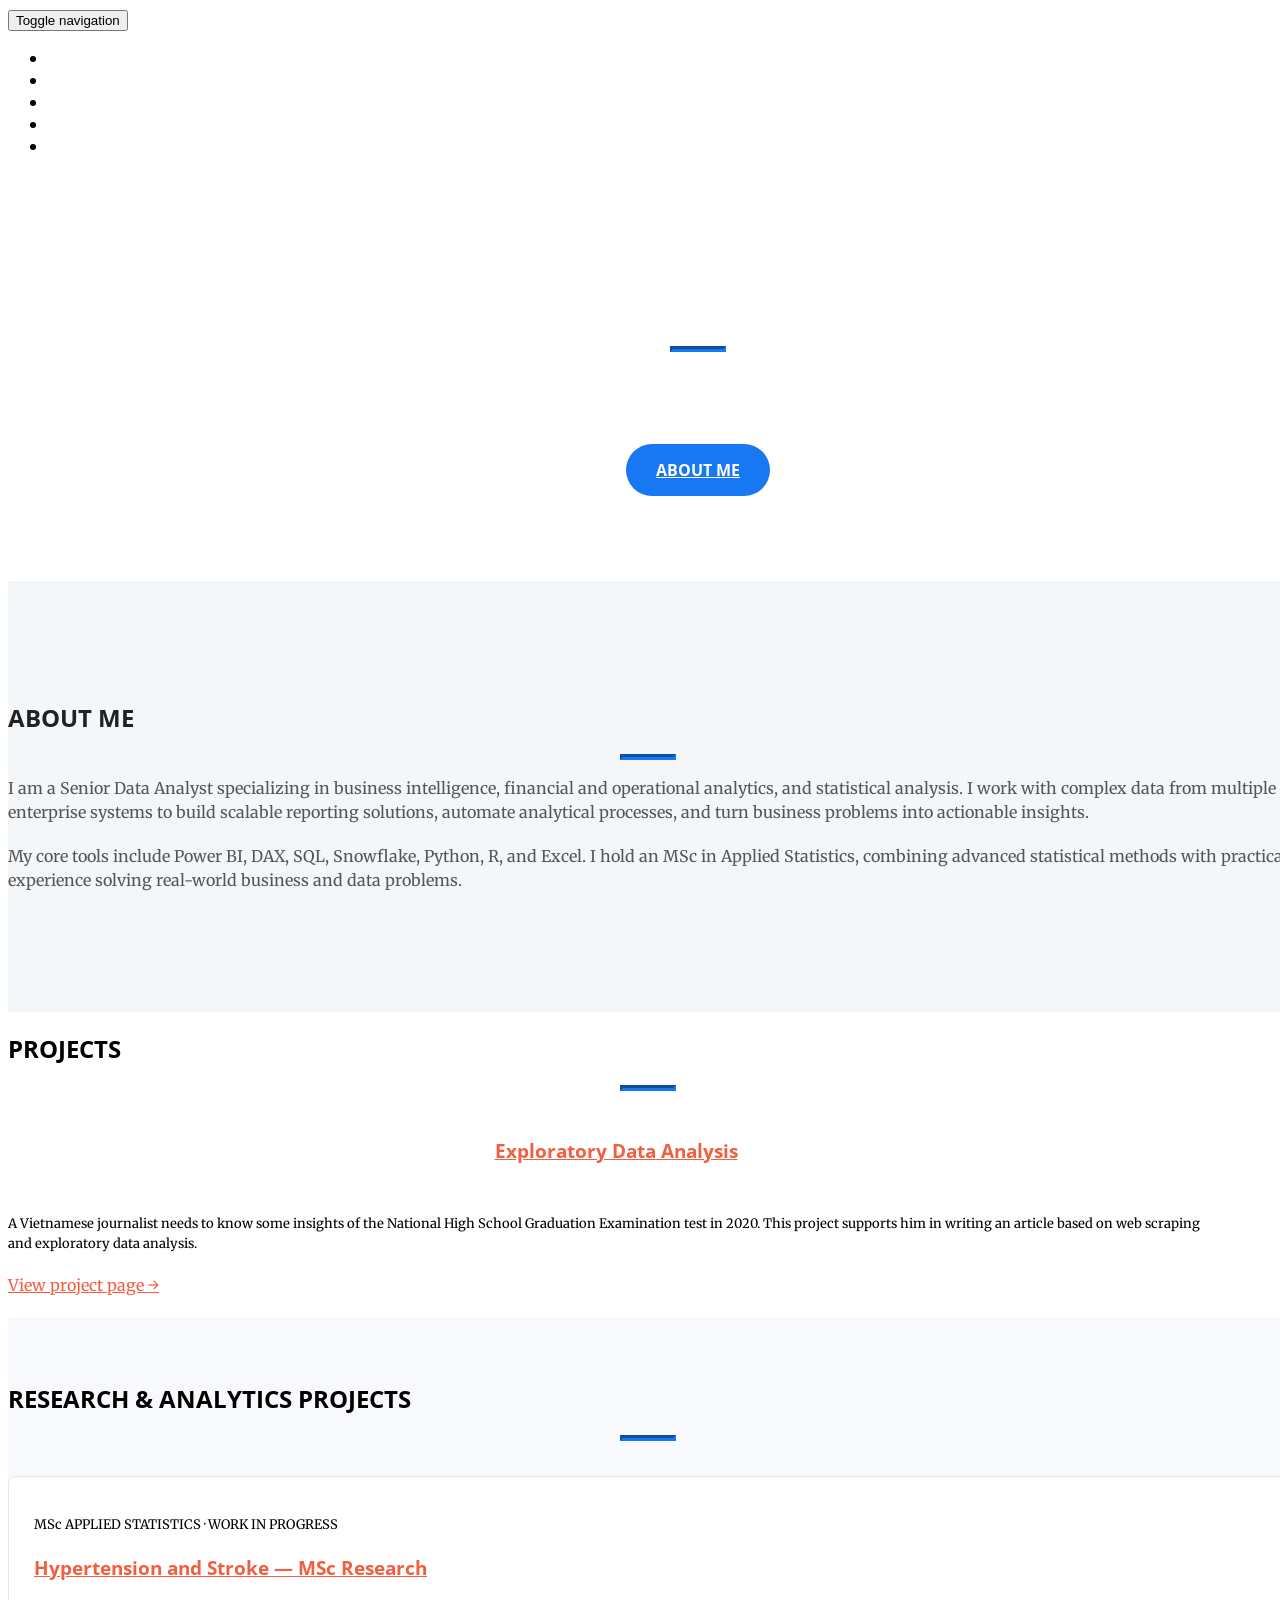
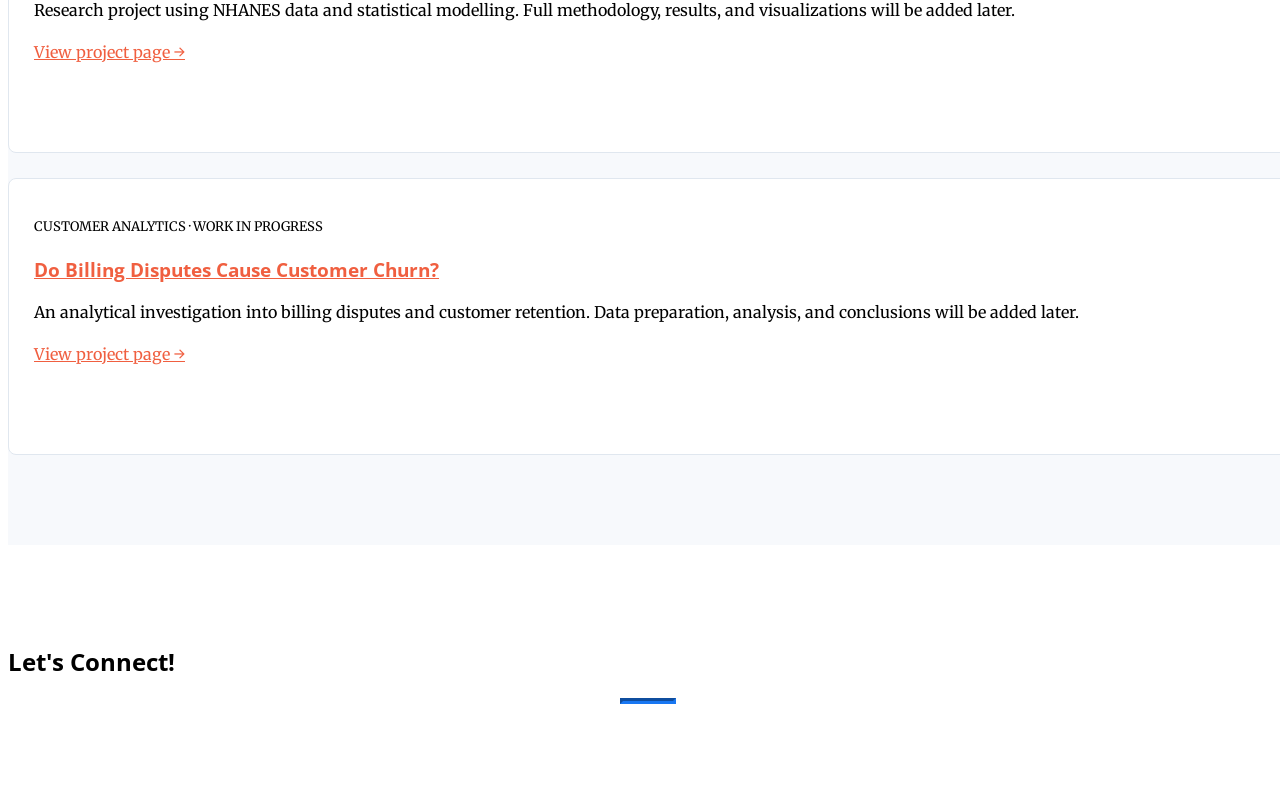
==== commit 905a8ad9: "Merge pull request #4 from karldata/project-placeholder-pages-20261117 Add clickable project pages f" ====
--- a/index.html
+++ b/index.html
@@ -214,8 +214,9 @@
                                 </div>
                             </div>
                         </a>
-                        <h3 style="text-align: center">Exploratory Data Analysis</h3></br>
-                        <p class="text-muted" style="font-size: small"> A Vietnamese journalist needs to know some insights of the National High School Graduation Examination test in 2020. This project supports him in writing an article based on web scrapping and exploratory data analysis.</p>
+                        <h3 style="text-align: center"><a href="NHSGE.html">Exploratory Data Analysis</a></h3></br>
+                        <p class="text-muted" style="font-size: small"> A Vietnamese journalist needs to know some insights of the National High School Graduation Examination test in 2020. This project supports him in writing an article based on web scraping and exploratory data analysis.</p>
+                        <p><a href="NHSGE.html">View project page &rarr;</a></p>
                         <!--b class="text-muted">Accepted Poster at IEEE Viz Conference 2015!</b-->
                     </div>
                 </div>
@@ -342,21 +343,34 @@
         </div>
     </section>
 
-    <!-- Featured academic research; uses public NHANES data and no employer information. -->
+    <!-- Featured research placeholders; analyses and findings to be added when ready. -->
     <section id="research" style="padding: 65px 0; background-color: #f7f9fc;">
-        <div class="container">
-            <div class="row">
-                <div class="col-lg-10 col-lg-offset-1">
-                    <h2 class="section-heading text-center"><b>APPLIED STATISTICS RESEARCH</b></h2>
-                    <hr class="primary">
-                    <h3>Hypertension and Stroke: Analysis of NHANES Data</h3>
-                    <p class="text-muted"><strong>MSc Applied Statistics final project</strong> | NHANES 2017–March 2020</p>
-                    <p>Investigated the association between hypertension and stroke using nationally collected health survey data. Applied multivariable logistic regression and sensitivity analysis to assess the strength and robustness of the observed association.</p>
-                    <p>In the complete-case analysis (n = 3,424), the adjusted odds ratio was approximately 2.55 (95% confidence interval: 1.01–6.39). This is an observational association and does not establish causation.</p>
-                    <p class="text-muted"><strong>Methods:</strong> R, logistic regression, statistical modelling, sensitivity analysis, interpretation of uncertainty.</p>
-                </div>
-            </div>
-        </div>
+      <div class="container">
+        <div class="row">
+          <div class="col-lg-10 col-lg-offset-1">
+            <h2 class="section-heading text-center"><b>RESEARCH &amp; ANALYTICS PROJECTS</b></h2>
+            <hr class="primary">
+            <div class="row" style="margin-top: 35px;">
+              <div class="col-sm-6">
+                <article style="background: #fff; border: 1px solid #e0e7ef; border-radius: 8px; padding: 25px; margin-bottom: 25px; min-height: 225px;">
+                  <p class="text-muted" style="font-size: 13px;">MSc APPLIED STATISTICS · WORK IN PROGRESS</p>
+                  <h3><a href="hypertension-stroke.html">Hypertension and Stroke — MSc Research</a></h3>
+                  <p>Research project using NHANES data and statistical modelling. Full methodology, results, and visualizations will be added later.</p>
+                  <a href="hypertension-stroke.html" aria-label="View hypertension and stroke research project page">View project page &rarr;</a>
+                </article>
+              </div>
+              <div class="col-sm-6">
+                <article style="background: #fff; border: 1px solid #e0e7ef; border-radius: 8px; padding: 25px; margin-bottom: 25px; min-height: 225px;">
+                  <p class="text-muted" style="font-size: 13px;">CUSTOMER ANALYTICS · WORK IN PROGRESS</p>
+                  <h3><a href="billing-disputes-churn.html">Do Billing Disputes Cause Customer Churn?</a></h3>
+                  <p>An analytical investigation into billing disputes and customer retention. Data preparation, analysis, and conclusions will be added later.</p>
+                  <a href="billing-disputes-churn.html" aria-label="View billing disputes and customer churn project page">View project page &rarr;</a>
+                </article>
+              </div>
+            </div>
+          </div>
+        </div>
+      </div>
     </section>
 
     <section id="contact">
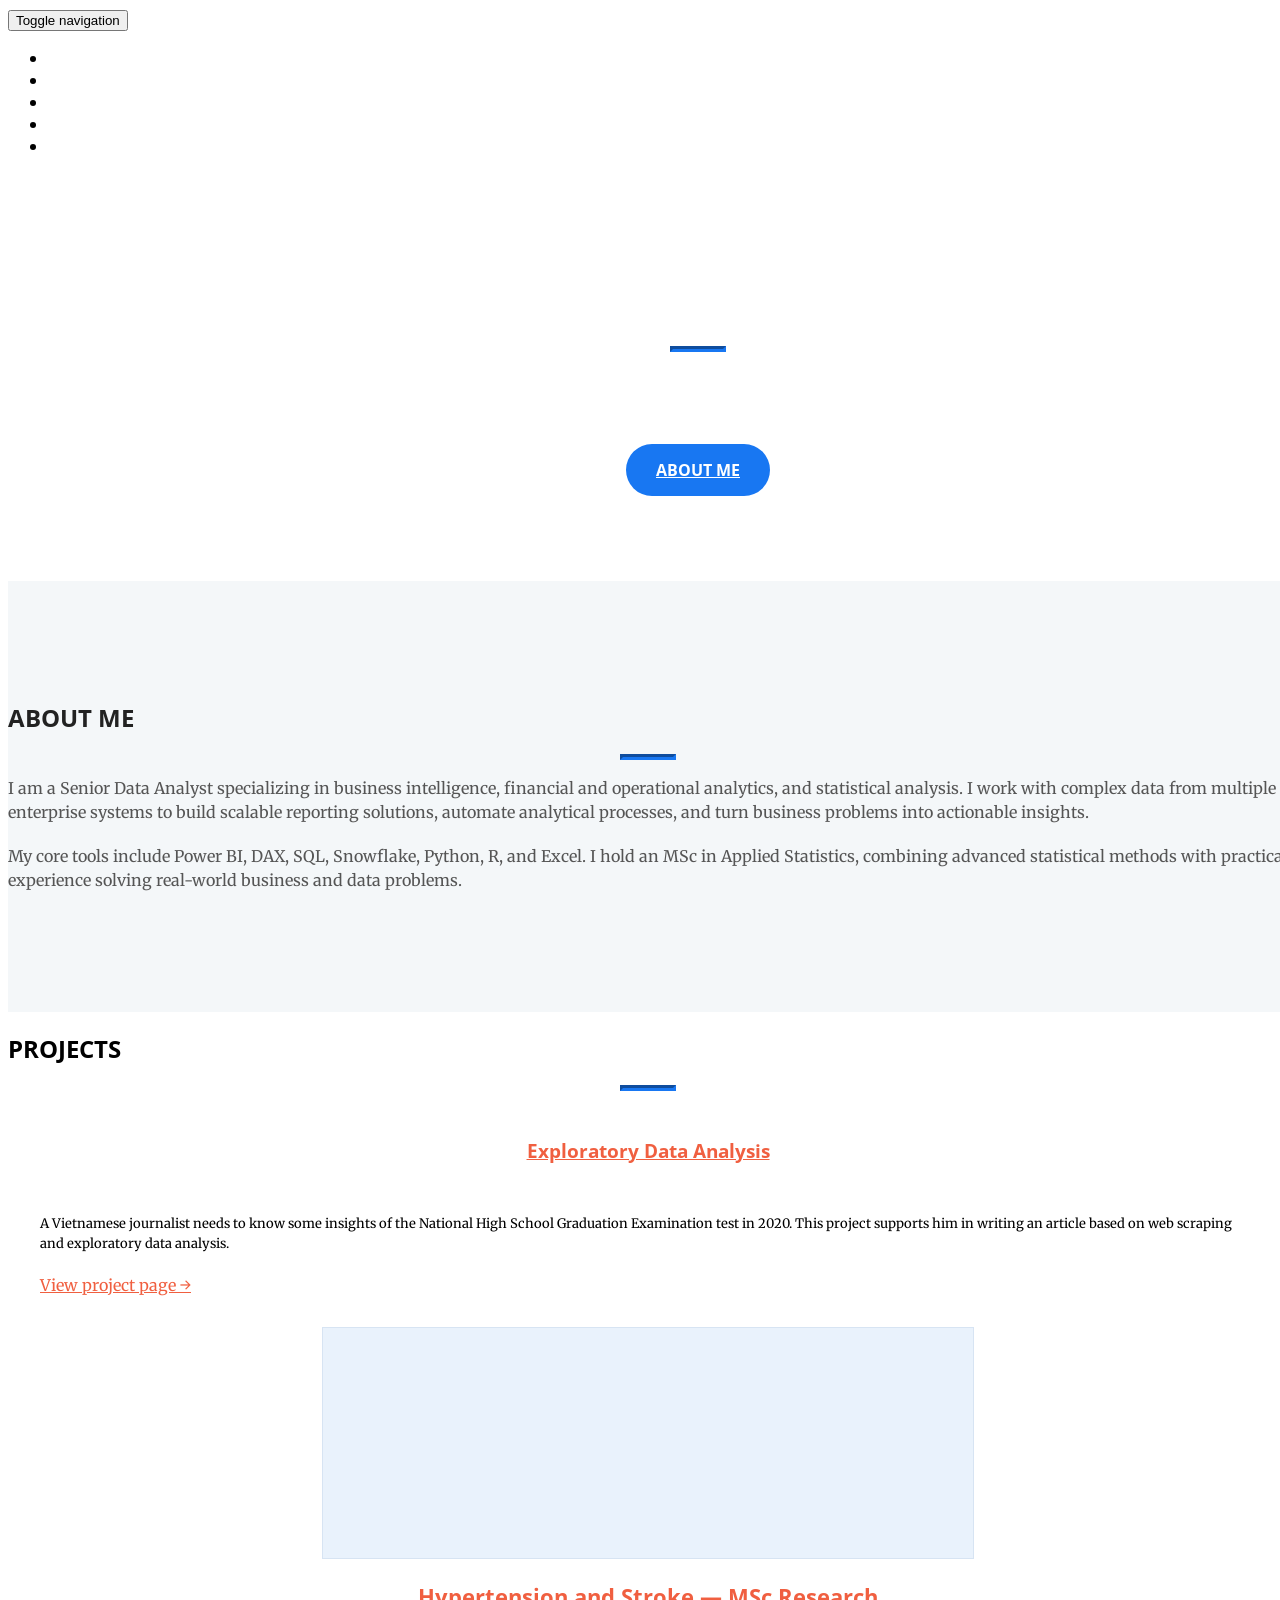
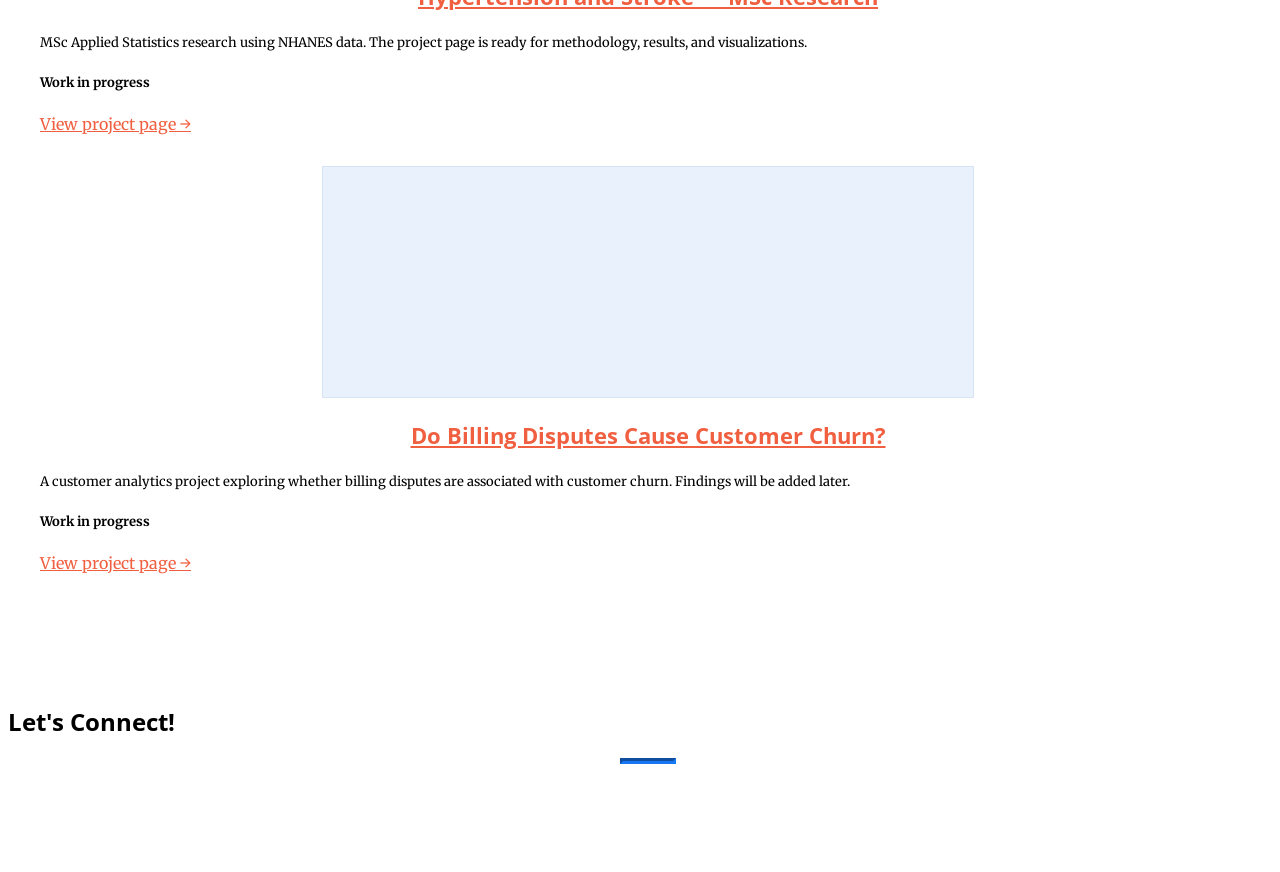
==== commit dbb7460a: "Merge pull request #5 from karldata/unify-projects-grid-20261117 Show all three clickable projects t" ====
--- a/index.html
+++ b/index.html
@@ -63,7 +63,7 @@
                         <a class="page-scroll" href="#projects">Projects</a>
                     </li>
                     <li>
-                        <a class="page-scroll" href="#research">Research</a>
+                        <a class="page-scroll" href="#projects">Research</a>
                     </li>
                     <li>
                         <a class="page-scroll" href="resume/CuongHoang-Resume.pdf" target="_blank">Resume</a>
@@ -199,8 +199,8 @@
                 <!-- End  of Product Manager -->
                 
                 <!-- Begin Predictive Analytics -->
-                <div class="col-lg-3 col-lg-offset-1 col-sm-4">
-                    <div style="width :95%">
+                <div class="col-sm-4">
+                    <div style="width:95%; margin:0 auto 30px;">
                         <a href="NHSGE.html" class="portfolio-box">
                             <img src="img/National-graduation-exam.jpg" class="img-responsive" alt="">
                             <div class="portfolio-box-caption">
@@ -221,6 +221,32 @@
                     </div>
                 </div>
                 <!-- End  of Predictive Analytics -->
+
+                <!-- MSc research placeholder -->
+                <div class="col-sm-4">
+                    <article style="width:95%; margin:0 auto 30px;">
+                        <a href="hypertension-stroke.html" class="portfolio-box" style="height:230px; background:#e9f2fc; border:1px solid #d7e4f3; display:flex; justify-content:center; align-items:center; text-align:center; text-decoration:none;">
+                            <span aria-hidden="true" class="fa fa-heartbeat" style="font-size:75px; color:#1877f2;"></span>
+                        </a>
+                        <h3 style="text-align:center;font-size:22px"><a href="hypertension-stroke.html">Hypertension and Stroke — MSc Research</a></h3>
+                        <p class="text-muted" style="font-size:small">MSc Applied Statistics research using NHANES data. The project page is ready for methodology, results, and visualizations.</p>
+                        <p class="text-muted" style="font-size:small"><strong>Work in progress</strong></p>
+                        <p><a href="hypertension-stroke.html">View project page &rarr;</a></p>
+                    </article>
+                </div>
+                <!-- Billing dispute and churn placeholder -->
+                <div class="col-sm-4">
+                    <article style="width:95%; margin:0 auto 30px;">
+                        <a href="billing-disputes-churn.html" class="portfolio-box" style="height:230px; background:#e9f2fc; border:1px solid #d7e4f3; display:flex; justify-content:center; align-items:center; text-align:center; text-decoration:none;">
+                            <span aria-hidden="true" class="fa fa-line-chart" style="font-size:75px; color:#1877f2;"></span>
+                        </a>
+                        <h3 style="text-align:center;font-size:22px"><a href="billing-disputes-churn.html">Do Billing Disputes Cause Customer Churn?</a></h3>
+                        <p class="text-muted" style="font-size:small">A customer analytics project exploring whether billing disputes are associated with customer churn. Findings will be added later.</p>
+                        <p class="text-muted" style="font-size:small"><strong>Work in progress</strong></p>
+                        <p><a href="billing-disputes-churn.html">View project page &rarr;</a></p>
+                    </article>
+                </div>
+
 
                 <!-- Begin of  Data Mining and Analytcis -->
                 <!-- <div class="col-lg-3 col-lg-offset-1 col-sm-4">
@@ -343,36 +369,6 @@
         </div>
     </section>
 
-    <!-- Featured research placeholders; analyses and findings to be added when ready. -->
-    <section id="research" style="padding: 65px 0; background-color: #f7f9fc;">
-      <div class="container">
-        <div class="row">
-          <div class="col-lg-10 col-lg-offset-1">
-            <h2 class="section-heading text-center"><b>RESEARCH &amp; ANALYTICS PROJECTS</b></h2>
-            <hr class="primary">
-            <div class="row" style="margin-top: 35px;">
-              <div class="col-sm-6">
-                <article style="background: #fff; border: 1px solid #e0e7ef; border-radius: 8px; padding: 25px; margin-bottom: 25px; min-height: 225px;">
-                  <p class="text-muted" style="font-size: 13px;">MSc APPLIED STATISTICS · WORK IN PROGRESS</p>
-                  <h3><a href="hypertension-stroke.html">Hypertension and Stroke — MSc Research</a></h3>
-                  <p>Research project using NHANES data and statistical modelling. Full methodology, results, and visualizations will be added later.</p>
-                  <a href="hypertension-stroke.html" aria-label="View hypertension and stroke research project page">View project page &rarr;</a>
-                </article>
-              </div>
-              <div class="col-sm-6">
-                <article style="background: #fff; border: 1px solid #e0e7ef; border-radius: 8px; padding: 25px; margin-bottom: 25px; min-height: 225px;">
-                  <p class="text-muted" style="font-size: 13px;">CUSTOMER ANALYTICS · WORK IN PROGRESS</p>
-                  <h3><a href="billing-disputes-churn.html">Do Billing Disputes Cause Customer Churn?</a></h3>
-                  <p>An analytical investigation into billing disputes and customer retention. Data preparation, analysis, and conclusions will be added later.</p>
-                  <a href="billing-disputes-churn.html" aria-label="View billing disputes and customer churn project page">View project page &rarr;</a>
-                </article>
-              </div>
-            </div>
-          </div>
-        </div>
-      </div>
-    </section>
-
     <section id="contact">
         <div class="container">
             <div class="row" class="call-to-action">
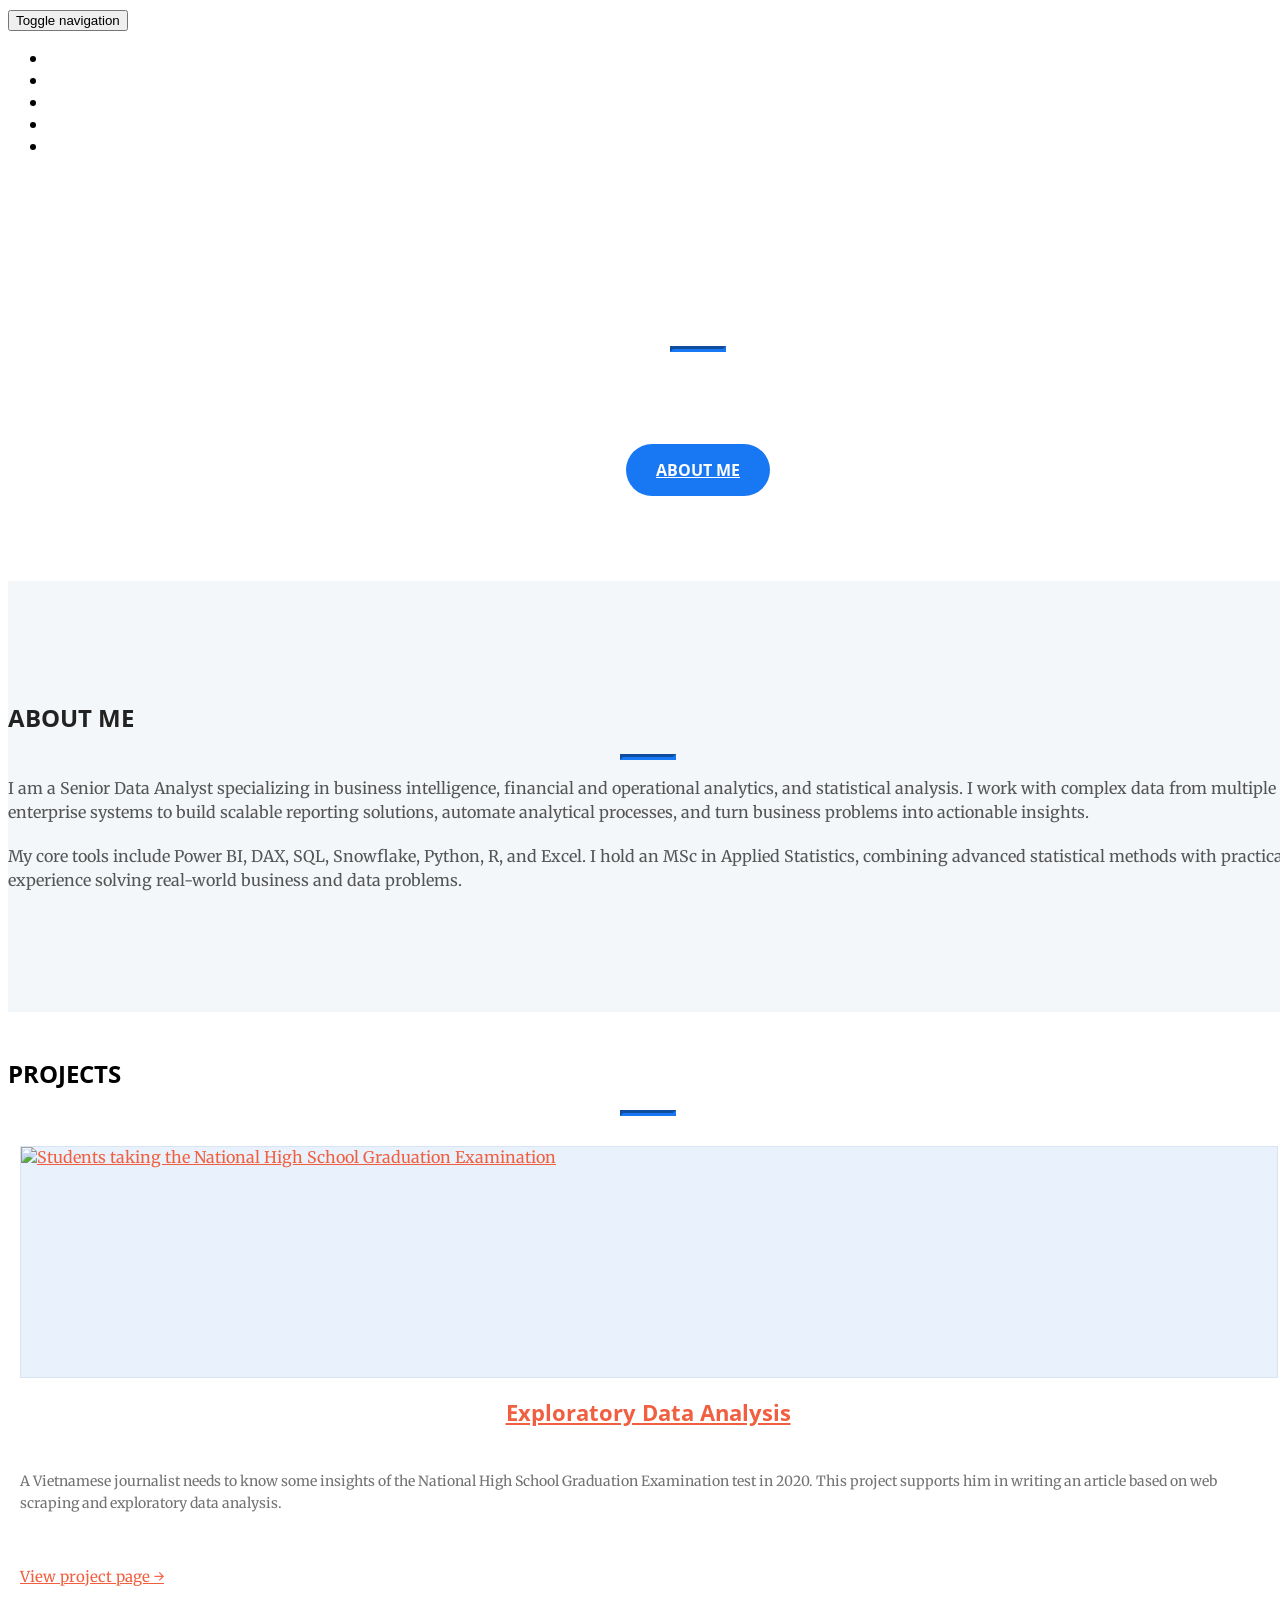
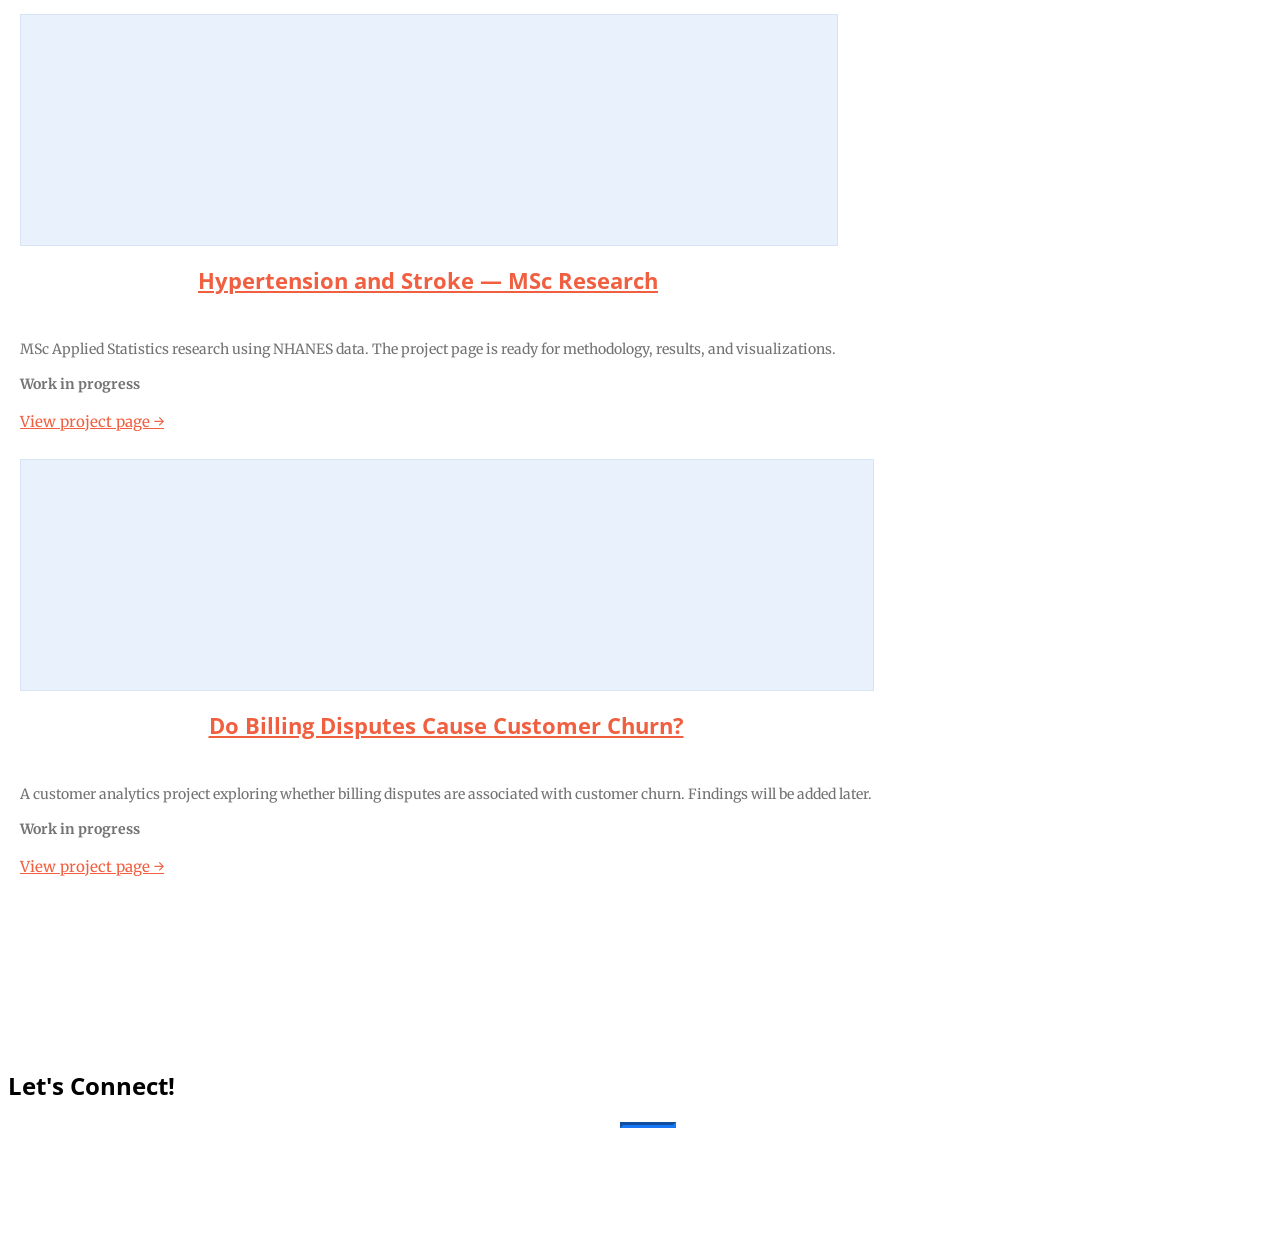
==== commit ea527d2c: "Align project cards using shared media dimensions and flex layout" ====
--- a/index.html
+++ b/index.html
@@ -33,6 +33,31 @@
         <script src="https://oss.maxcdn.com/libs/respond.js/1.4.2/respond.min.js"></script>
     <![endif]-->
 
+    <style>
+      /* Consistent three-column project cards, independent of original image proportions. */
+      .projects-section { padding: 45px 0 65px; }
+      .projects-grid { display: flex; flex-wrap: wrap; margin-top: 30px; }
+      .project-column { display: flex; margin-bottom: 28px; }
+      .project-card { display: flex; flex-direction: column; width: 100%; padding: 0 12px; }
+      .project-media { display: flex; align-items: center; justify-content: center; overflow: hidden; width: 100%; height: 230px; background: #e9f2fc; border: 1px solid #d7e4f3; }
+      .project-media img { width: 100%; height: 100%; object-fit: cover; display: block; }
+      .project-media-icon { color: #1877f2; text-decoration: none; }
+      .project-media-icon .fa { font-size: 75px; }
+      .project-media-icon:hover, .project-media-icon:focus { color: #145bbc; }
+      .project-card h3 { font-size: 22px; line-height: 1.35; text-align: center; min-height: 60px; margin: 20px 0 12px; }
+      .project-card h3 a { color: #f05f40; }
+      .project-description { font-size: 14px; line-height: 1.6; color: #737373; margin: 0 0 14px; flex-grow: 1; }
+      .project-status { color: #737373; font-size: 14px; font-weight: 700; min-height: 22px; margin: 0 0 16px; }
+      .project-action { margin-top: auto; font-size: 15px; display: inline-block; }
+      @media (max-width: 767px) {
+        .projects-grid { display: block; }
+        .project-column { display: block; margin-bottom: 40px; }
+        .project-card { padding: 0 10px; }
+        .project-card h3 { min-height: 0; }
+        .project-description { flex-grow: 0; }
+        .project-media { height: 220px; }
+      }
+    </style>
 </head>
 
 <body id="page-top">
@@ -163,211 +188,47 @@
         </div>
     </section> -->
     
-    <section class="no-padding" id="projects">
-      <div class="container" style="padding-top: 20px">
-          <div class="row">
-              <div class="col-lg-12 text-center">
-                  <h2 class="section-heading"><b>PROJECTS</b></h2>
-                  <hr class="primary">
-              </div>
-          </div>
-      </div>
-        <div class="container-fluid">
-            <div class="row no-gutter">
-
-                <!-- Begin of Product Manager -->
-                <!-- <div class="col-lg-3 col-lg-offset-1 coldcol-sm-4">
-                    <div style="width :95%">
-                        <a href="hydrobase.html" class="portfolio-box" >
-                            <img src="img/hydrobase.png" class="img-responsive" alt="">
-                            <div class="portfolio-box-caption">
-                                <div class="portfolio-box-caption-content">
-                                  <div class="project-category text-faded">
-                                      Internet of things
-                                  </div>
-                                    <div class="project-name">
-                                        Hydrobase
-                                    </div>
-                                </div>
-                            </div>
-                        </a>
-                        <h3 style="text-align: center">Product Manager</h3></br>
-                        <p class="text-muted" style="font-size: small"> A control system and an analytics engine to help plants grow</p>
-                        <!--b class="text-muted">Accepted Poster at IEEE Viz Conference 2015!</b-->
-                    <!-- </div>
-                </div> -->
-                <!-- End  of Product Manager -->
-                
-                <!-- Begin Predictive Analytics -->
-                <div class="col-sm-4">
-                    <div style="width:95%; margin:0 auto 30px;">
-                        <a href="NHSGE.html" class="portfolio-box">
-                            <img src="img/National-graduation-exam.jpg" class="img-responsive" alt="">
-                            <div class="portfolio-box-caption">
-                                <div class="portfolio-box-caption-content">
-                                  <div class="project-category text-faded">
-                                      Information Visualization
-                                  </div>
-                                    <div class="project-name">
-                                        2020 National High School Graduation Examination Analysis
-                                    </div>
-                                </div>
-                            </div>
-                        </a>
-                        <h3 style="text-align: center"><a href="NHSGE.html">Exploratory Data Analysis</a></h3></br>
-                        <p class="text-muted" style="font-size: small"> A Vietnamese journalist needs to know some insights of the National High School Graduation Examination test in 2020. This project supports him in writing an article based on web scraping and exploratory data analysis.</p>
-                        <p><a href="NHSGE.html">View project page &rarr;</a></p>
-                        <!--b class="text-muted">Accepted Poster at IEEE Viz Conference 2015!</b-->
-                    </div>
-                </div>
-                <!-- End  of Predictive Analytics -->
-
-                <!-- MSc research placeholder -->
-                <div class="col-sm-4">
-                    <article style="width:95%; margin:0 auto 30px;">
-                        <a href="hypertension-stroke.html" class="portfolio-box" style="height:230px; background:#e9f2fc; border:1px solid #d7e4f3; display:flex; justify-content:center; align-items:center; text-align:center; text-decoration:none;">
-                            <span aria-hidden="true" class="fa fa-heartbeat" style="font-size:75px; color:#1877f2;"></span>
-                        </a>
-                        <h3 style="text-align:center;font-size:22px"><a href="hypertension-stroke.html">Hypertension and Stroke — MSc Research</a></h3>
-                        <p class="text-muted" style="font-size:small">MSc Applied Statistics research using NHANES data. The project page is ready for methodology, results, and visualizations.</p>
-                        <p class="text-muted" style="font-size:small"><strong>Work in progress</strong></p>
-                        <p><a href="hypertension-stroke.html">View project page &rarr;</a></p>
-                    </article>
-                </div>
-                <!-- Billing dispute and churn placeholder -->
-                <div class="col-sm-4">
-                    <article style="width:95%; margin:0 auto 30px;">
-                        <a href="billing-disputes-churn.html" class="portfolio-box" style="height:230px; background:#e9f2fc; border:1px solid #d7e4f3; display:flex; justify-content:center; align-items:center; text-align:center; text-decoration:none;">
-                            <span aria-hidden="true" class="fa fa-line-chart" style="font-size:75px; color:#1877f2;"></span>
-                        </a>
-                        <h3 style="text-align:center;font-size:22px"><a href="billing-disputes-churn.html">Do Billing Disputes Cause Customer Churn?</a></h3>
-                        <p class="text-muted" style="font-size:small">A customer analytics project exploring whether billing disputes are associated with customer churn. Findings will be added later.</p>
-                        <p class="text-muted" style="font-size:small"><strong>Work in progress</strong></p>
-                        <p><a href="billing-disputes-churn.html">View project page &rarr;</a></p>
-                    </article>
-                </div>
-
-
-                <!-- Begin of  Data Mining and Analytcis -->
-                <!-- <div class="col-lg-3 col-lg-offset-1 col-sm-4">
-                    <div style="width :95%">
-                        <a href="nyce.html" class="portfolio-box">
-                            <img src="img/NYCe.png" class="img-responsive" alt="">
-                            <div class="portfolio-box-caption">
-                                <div class="portfolio-box-caption-content">
-                                    <div class="project-category text-faded">
-                                        Data Mining and Analytcis
-                                    </div>
-                                    <div class="project-name">
-                                        NYCe Taxi
-                                    </div>
-                                </div>
-                            </div>
-                        </a>
-                        <h3 style="text-align: center">Machine Learning Engineer</h3></br>
-                        <p class="text-muted" style="font-size: small">The best tool to predict the Tip of a New York Taxi cab driver.</p>
-                        <!--b class="text-muted">Pay Smart!</b-->
-                    <!-- </div>
-                </div> -->
-                <!-- End of  Data Mining and Analytcis -->
-
-                <!-- Begin of Web Architechture -->
-                <!-- <div class="col-lg-3 col-lg-offset-1 col-sm-4">
-                    <div style="width :95%">
-                        <a href="memeoke.html" class="portfolio-box">
-                            <img src="img/memeoke.png"  class="img-responsive" alt="">
-                            <div class="portfolio-box-caption">
-                                <div class="portfolio-box-caption-content">
-                                    <div class="project-category text-faded">
-                                        Web Architechture
-                                    </div>
-                                    <div class="project-name">
-                                        Memeoke
-                                    </div>
-                                </div>
-                            </div>
-                        </a>
-                        <h3 style="text-align: center">Backend Developer</h3></br>
-                        <p class="text-muted" style="font-size: small">The place to be if you want to sing your heart out to amazing lyrics and funny GIFs.</p>
-                        <!--b class="text-muted">Share your happiness!</b-->
-                    <!-- </div>
-                </div> -->
-                <!-- End of Web Architechture -->  
-
-                <!-- Begin of User Interface Design and Development --> 
-                <!-- <div class="col-lg-3 col-lg-offset-1 col-sm-4">
-                    <div style="width :95%">
-                        <a href="travelbites.html" class="portfolio-box">
-                            <img src="img/travelbites.png"  class="img-responsive" alt="">
-                            <div class="portfolio-box-caption">
-                                <div class="portfolio-box-caption-content">
-                                    <div class="project-category text-faded">
-                                        User Interface Design and Development
-                                    </div>
-                                    <div class="project-name">
-                                        Travel Bites
-                                    </div>
-                                </div>
-                            </div>
-                        </a>
-                        <h3 style="text-align: center">UX Reseacher</h3></br>
-                        <p class="text-muted" style="font-size: small">The app that allows you to plan your travel iternary around food.</p>
-                        <!--b class="text-muted">A fun user research project with great people with love for food!!</b-->
-                    <!-- </div>
-                </div> -->
-                <!-- End of User Interface Design and Development --> 
-
-                <!-- Begin of Natural Language Processing --> 
-                    <!-- <div class="col-lg-3 col-lg-offset-1 col-sm-4">
-                        <div style="width :95%">
-                            <a href="anlp.html" class="portfolio-box">
-                                <img src="img/anlp.png"  class="img-responsive" alt="">
-                                <div class="portfolio-box-caption">
-                                    <div class="portfolio-box-caption-content">
-                                        <div class="project-category text-faded">
-                                            Natural Language Processing
-                                        </div>
-                                        <div class="project-name">
-                                            Restaurant Ambience Tagger
-                                        </div>
-                                    </div>
-                                </div>
-                            </a>
-                            <h3 style="text-align: center">NLP Engineer</h3></br>
-                            <p class="text-muted" style="font-size: small">Classification model to assign these tags to restaurants based on non-linguistic as well as linguistic features.</p>
-                            <!--b class="text-muted">A fun user research project with great people with love for food!!</b-->
-                        <!-- </div>
-                    </div> -->
-                <!-- End of Natural Language Processing --> 
-
-
-                <!-- <div class="col-lg-3 col-lg-offset-1 col-sm-4">
-                    <div style="width :95%">
-                        <a href="cookcounty.html" class="portfolio-box">
-                            <img src="img/cookcounty.png"  class="img-responsive" alt="">
-                            <div class="portfolio-box-caption">
-                                <div class="portfolio-box-caption-content">
-                                    <div class="project-category text-faded">
-                                        Applied Data Analytics Project
-                                    </div>
-                                    <div class="project-name">
-                                        H&M 
-                                    </div>
-                                </div>
-                            </div>
-                        </a>
-                        <h3 style="text-align: center">H&M Customer Segmentation</h3></br>
-                        <p class="text-muted" style="font-size: small"> Strategy and recommendations for John H Stroger Hospital in Chicago in light of Affordable Heath care Act.</p>
-                        <!--b class="text-muted">A fun user research project with great people with love for food!!</b-->
-                    <!-- </div>
-                </div> -->
-<!-- End of Natural Language Processing --> 
-
-
-
-            </div>
-        </div>
-    </section>
+    <section id="projects" class="projects-section">
+  <div class="container-fluid">
+    <h2 class="section-heading text-center"><b>PROJECTS</b></h2>
+    <hr class="primary">
+    <div class="row projects-grid">
+      <div class="col-sm-4 project-column">
+        <article class="project-card">
+          <a class="project-media" href="NHSGE.html" aria-label="View Exploratory Data Analysis">
+            <img src="img/National-graduation-exam.jpg" alt="Students taking the National High School Graduation Examination">
+          </a>
+          <h3><a href="NHSGE.html">Exploratory Data Analysis</a></h3>
+          <p class="project-description">A Vietnamese journalist needs to know some insights of the National High School Graduation Examination test in 2020. This project supports him in writing an article based on web scraping and exploratory data analysis.</p>
+          <p class="project-status" aria-hidden="true">&nbsp;</p>
+          <a class="project-action" href="NHSGE.html">View project page &rarr;</a>
+        </article>
+      </div>
+      <div class="col-sm-4 project-column">
+        <article class="project-card">
+          <a class="project-media project-media-icon" href="hypertension-stroke.html" aria-label="View Hypertension and Stroke MSc Research">
+            <span class="fa fa-heartbeat" aria-hidden="true"></span>
+          </a>
+          <h3><a href="hypertension-stroke.html">Hypertension and Stroke — MSc Research</a></h3>
+          <p class="project-description">MSc Applied Statistics research using NHANES data. The project page is ready for methodology, results, and visualizations.</p>
+          <p class="project-status">Work in progress</p>
+          <a class="project-action" href="hypertension-stroke.html">View project page &rarr;</a>
+        </article>
+      </div>
+      <div class="col-sm-4 project-column">
+        <article class="project-card">
+          <a class="project-media project-media-icon" href="billing-disputes-churn.html" aria-label="View Do Billing Disputes Cause Customer Churn">
+            <span class="fa fa-line-chart" aria-hidden="true"></span>
+          </a>
+          <h3><a href="billing-disputes-churn.html">Do Billing Disputes Cause Customer Churn?</a></h3>
+          <p class="project-description">A customer analytics project exploring whether billing disputes are associated with customer churn. Findings will be added later.</p>
+          <p class="project-status">Work in progress</p>
+          <a class="project-action" href="billing-disputes-churn.html">View project page &rarr;</a>
+        </article>
+      </div>
+    </div>
+  </div>
+</section>
 
     <section id="contact">
         <div class="container">
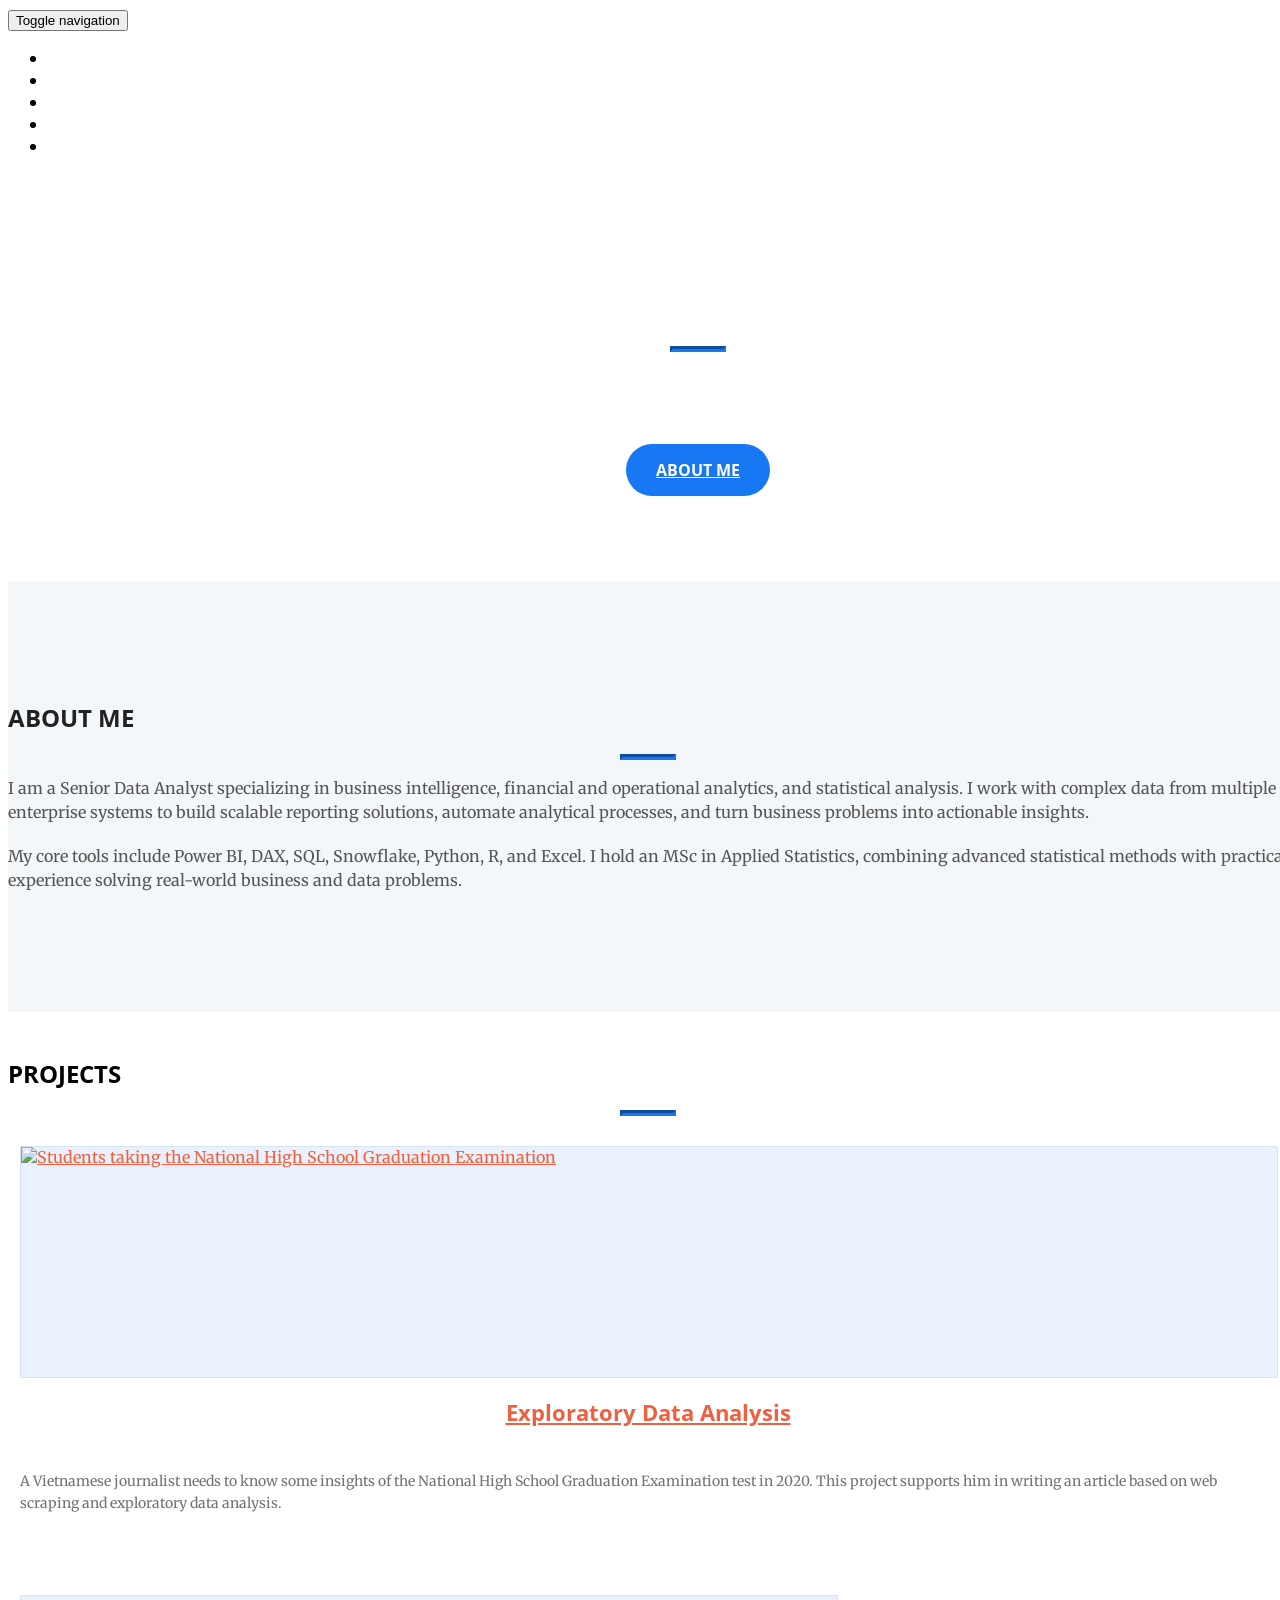
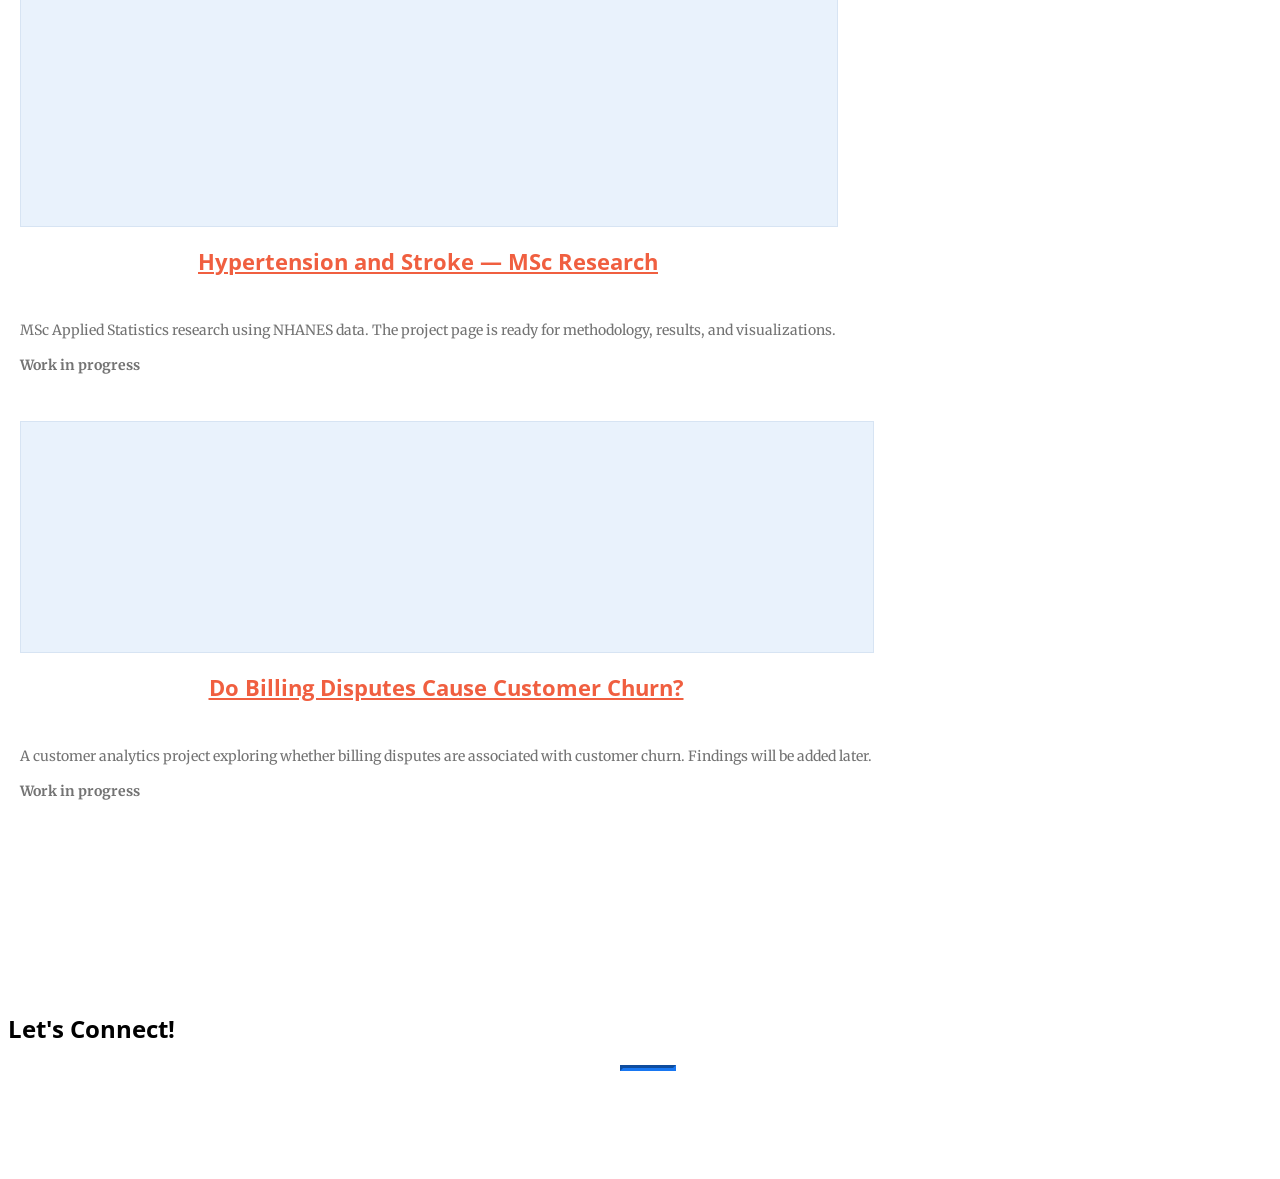
==== commit 272f69a6: "Remove redundant project page links from cards" ====
--- a/index.html
+++ b/index.html
@@ -48,7 +48,6 @@
       .project-card h3 a { color: #f05f40; }
       .project-description { font-size: 14px; line-height: 1.6; color: #737373; margin: 0 0 14px; flex-grow: 1; }
       .project-status { color: #737373; font-size: 14px; font-weight: 700; min-height: 22px; margin: 0 0 16px; }
-      .project-action { margin-top: auto; font-size: 15px; display: inline-block; }
       @media (max-width: 767px) {
         .projects-grid { display: block; }
         .project-column { display: block; margin-bottom: 40px; }
@@ -201,7 +200,6 @@
           <h3><a href="NHSGE.html">Exploratory Data Analysis</a></h3>
           <p class="project-description">A Vietnamese journalist needs to know some insights of the National High School Graduation Examination test in 2020. This project supports him in writing an article based on web scraping and exploratory data analysis.</p>
           <p class="project-status" aria-hidden="true">&nbsp;</p>
-          <a class="project-action" href="NHSGE.html">View project page &rarr;</a>
         </article>
       </div>
       <div class="col-sm-4 project-column">
@@ -212,7 +210,6 @@
           <h3><a href="hypertension-stroke.html">Hypertension and Stroke — MSc Research</a></h3>
           <p class="project-description">MSc Applied Statistics research using NHANES data. The project page is ready for methodology, results, and visualizations.</p>
           <p class="project-status">Work in progress</p>
-          <a class="project-action" href="hypertension-stroke.html">View project page &rarr;</a>
         </article>
       </div>
       <div class="col-sm-4 project-column">
@@ -223,7 +220,6 @@
           <h3><a href="billing-disputes-churn.html">Do Billing Disputes Cause Customer Churn?</a></h3>
           <p class="project-description">A customer analytics project exploring whether billing disputes are associated with customer churn. Findings will be added later.</p>
           <p class="project-status">Work in progress</p>
-          <a class="project-action" href="billing-disputes-churn.html">View project page &rarr;</a>
         </article>
       </div>
     </div>
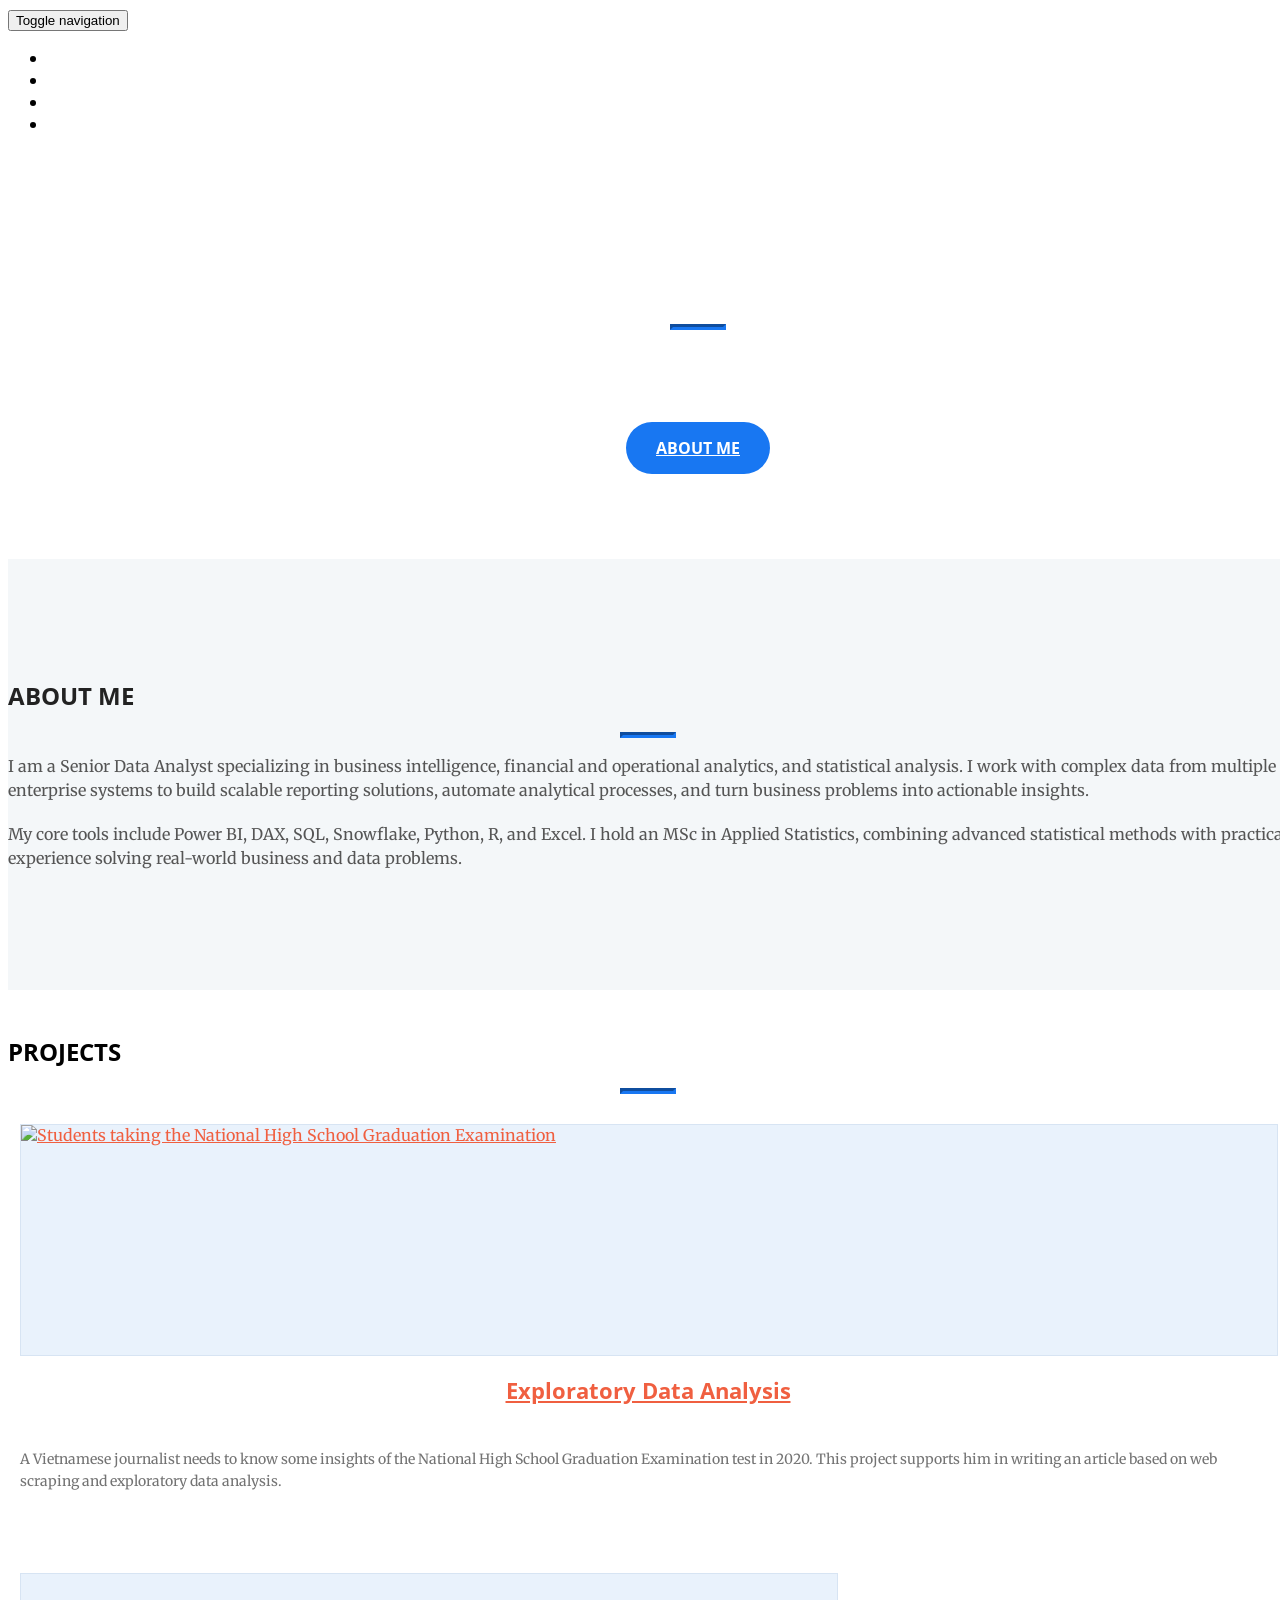
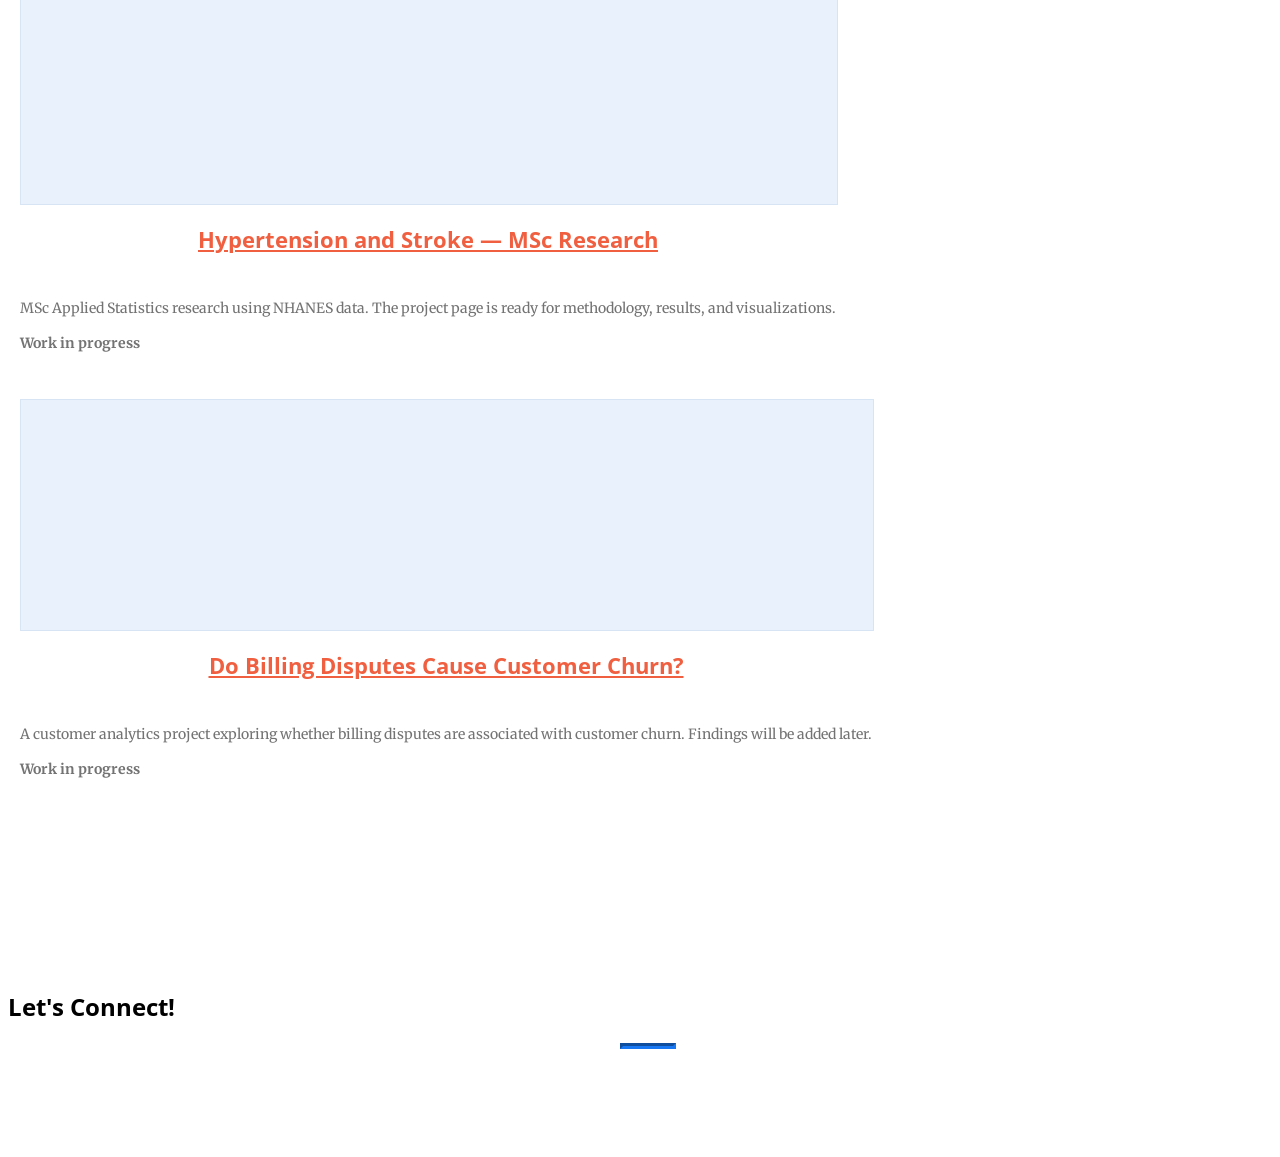
==== commit 519cdad7: "Remove duplicate Research navigation link" ====
--- a/index.html
+++ b/index.html
@@ -87,9 +87,6 @@
                         <a class="page-scroll" href="#projects">Projects</a>
                     </li>
                     <li>
-                        <a class="page-scroll" href="#projects">Research</a>
-                    </li>
-                    <li>
                         <a class="page-scroll" href="resume/CuongHoang-Resume.pdf" target="_blank">Resume</a>
                     </li>
                     <li>
